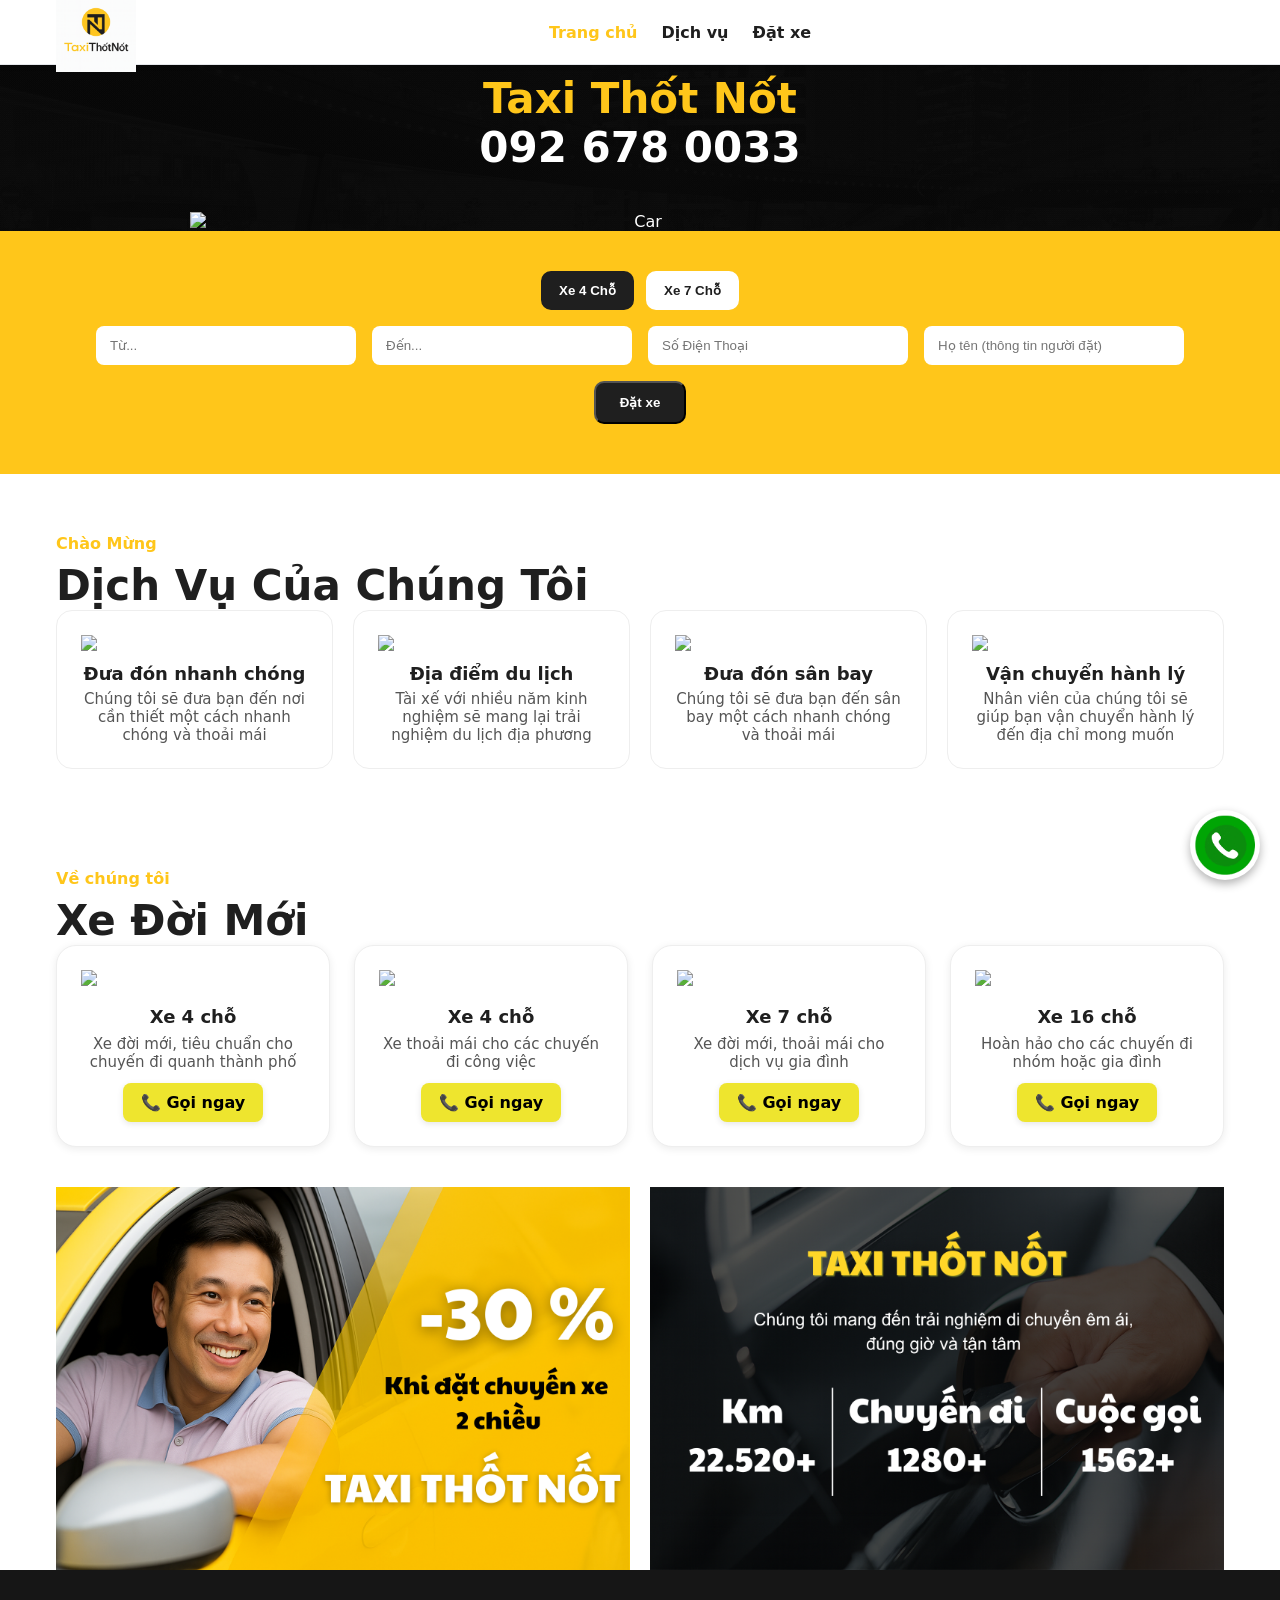
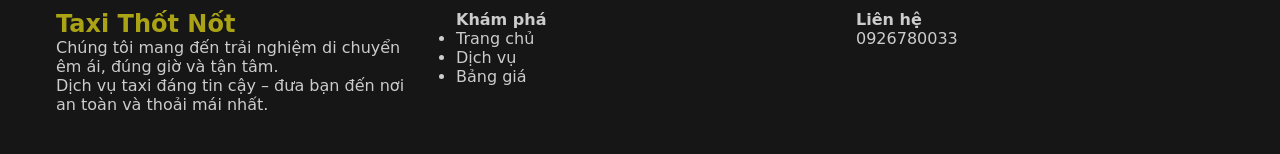
==== index.html @ c1bc76a6 "Add files via upload" ====
<!doctype html>
<html lang="en-US">
<head>
  <meta charset="UTF-8" />
  <meta name="viewport" content="width=device-width" />
  <meta name="format-detection" content="telephone=no" />
  <title>TaxiPark</title>
  <link rel="icon" href="images/favicon-32.png" sizes="32x32" />
  <link rel="icon" href="images/favicon-192.png" sizes="192x192" />
  <link rel="apple-touch-icon" href="images/favicon-192.png" />

  <style>
  *{box-sizing:border-box;margin:0;padding:0}
  body{
    font-family:system-ui,-apple-system,Segoe UI,Roboto,Helvetica,Arial,sans-serif;
    color:#1f1f1f;
    background:#fff;
    overflow-x:hidden;
  }
  a{text-decoration:none;color:inherit}
  img{max-width:100%;height:auto;display:block}
  .container{max-width:1200px;margin:0 auto;padding:0 16px}

  /* ===== NAVBAR ===== */
  .navbar {
  position: fixed;
  top: 0;
  left: 0;
  right: 0;
  z-index: 50;
  background: #fff;
  border-bottom: 1px solid #e5e7eb;
  box-shadow: 0 2px 6px rgba(0,0,0,0.05);
}
.navbar .inner {
  display: flex;
  align-items: center;
  justify-content: space-between;
  height: 64px;
}
 .logo img{max-height:80px;width:auto}

.nav-menu {
  display: flex;
  align-items: center;
  gap: 24px;
}
.nav-link {
  font-weight: 600;
  color: #1f1f1f;
  transition: color 0.2s ease;
  text-decoration:none;
}
.nav-link:hover,
.nav-link.active {
  color: #ffc61a;
}
html {
  scroll-behavior: smooth;
}

  /* ===== HERO ===== */
  .homepage-block-1{
    position:relative;
    background:url("images/homepage-2-bg.jpg") center center/cover no-repeat;
    padding: 10px 0 0px;
    margin-top:64px; /* để không bị navbar che */
    text-align:center;
    color:#fff;
  }
  .homepage-block-1::before{
    content:"";
    position:absolute;
    inset:0;
    background:rgba(0,0,0,0.6);
  }
  .homepage-block-1 .container{position:relative;z-index:1}
  .heading h4{color:#ffc61a;font-weight:700;margin-bottom:8px}
  .heading h2{font-size:42px;margin:0}
  .large-image-center{
    position:relative;
    max-width:900px;
    margin:40px auto 0;
  }
  .large-image-center img{
    width:100%;
    height:auto;
    display:block;
  }
  .large-image-center .splash{
    position:absolute;
    inset:0;
    margin:auto;
    opacity:0.9;
    pointer-events:none;
  }

  /* ===== TAXI FORM ===== */
  .taxi-form-full{
    background:#ffc61a;
    padding:40px 0;
    text-align:center;
  }
  .menu-types{
    display:flex;
    justify-content:center;
    gap:12px;
    flex-wrap:wrap;
    margin-bottom:24px;
  }
  .menu-types a{
    background:#fff;
    border:2px solid #ffc61a;
    color:#1f1f1f;
    padding:10px 16px;
    border-radius:8px;
    font-weight:600;
    transition:.2s;
  }
  .menu-types a:hover,
  .menu-types a.active{
    background:#1f1f1f;
    border-color:#1f1f1f;
    color:#fff;
  }
  .row{display:flex;flex-wrap:wrap;gap:16px;justify-content:center}
  .col{flex:1 1 220px;max-width:260px}
  .taxi-form-full input{
    width:100%;
    padding:12px 14px;
    border-radius:8px;
    border:none;
    outline:none;
  }
  .taxi-form-full .btn{
    display:inline-block;
    margin-top:16px;
    background:#1f1f1f;
    color:#fff;
    padding:12px 24px;
    border-radius:10px;
    font-weight:700;
    cursor:pointer;
    transition:.25s;
  }
  .taxi-form-full .btn:hover{background:#333}

  /* ===== SERVICES ===== */
  .services-block{padding:60px 0}
  .service-grid{
    display:grid;
    grid-template-columns:repeat(auto-fit,minmax(240px,1fr));
    gap:20px;
  }
  .service-card{
    text-align:center;
    padding:24px;
    border:1px solid #eee;
    border-radius:16px;
    transition:.2s;
  }
  .service-card:hover{box-shadow:0 4px 12px rgba(0,0,0,0.08)}
  .service-card h5{margin:12px 0 6px;font-size:18px;color:#1f1f1f}
  .service-card p{font-size:15px;color:#555}

  /* ===== FOOTER ===== */
  #block-footer{
    background:#161616;
    color:#ccc;
    padding:40px 0;
  }
  .footer-grid{
    display:grid;
    grid-template-columns:repeat(auto-fit,minmax(260px,1fr));
    gap:32px;
  }
  .footer-block{
    background:#0c0c0c;
    color:#fff;
    text-align:center;
    padding:12px 0;
  }
  .go-top{
    display:inline-block;
    width:40px;height:40px;
    background:#ffc61a;
    border-radius:50%;
  }

  /* ==== FIX Tariffs grid stacking ==== */
/* Container giữ đủ bề ngang */
.tariffs-block .container {
  max-width: 1200px;
  margin: 0 auto;
  padding: 40px 16px;
}

/* Lưới 4 cột đều nhau */
.tariff-grid {
  display: grid;
  grid-template-columns: repeat(4, minmax(240px, 1fr));
  gap: 24px;
  justify-items: stretch;
  align-items: stretch;
}

/* Card nổi */
.tariff-item {
  display: flex;
  flex-direction: column;
  align-items: center;
  text-align: center;
  background: #fff;
  border: 1px solid #eee;
  border-radius: 20px;
  padding: 24px;
  box-shadow: 0 2px 8px rgba(0, 0, 0, 0.08);
  transition: all 0.25s ease;
}

.tariff-item:hover {
  transform: translateY(-6px);
  box-shadow: 0 10px 20px rgba(0, 0, 0, 0.15);
  border-color: #ffc61a;
}

/* Ảnh */
.tariff-item img {
  width: 100%;
  max-width: 240px;
  height: auto;
  margin-bottom: 12px;
  transition: transform 0.3s ease;
}
.tariff-item:hover img {
  transform: scale(1.05);
}

/* Tiêu đề và giá */
.tariff-item h4 {
  font-size: 18px;
  margin: 8px 0;
  font-weight: 700;
  color: #1f1f1f;
}
.tariff-item p {
  font-size: 15px;
  color: #555;
  flex-grow: 1;
}
.tariff-item .price {
  font-weight: 800;
  color: #ffc61a;
  font-size: 20px;
  margin-top: 8px;
}

/* Responsive */
@media (max-width: 1024px) {
  .tariff-grid { grid-template-columns: repeat(2, 1fr); }
}
@media (max-width: 640px) {
  .tariff-grid { grid-template-columns: 1fr; }
}


/* Banner phía dưới giữ dạng 2 cột (nếu có) */
.banners-grid{
  display: grid !important;
  grid-template-columns: repeat(2, minmax(260px, 1fr)) !important;
  gap: 20px;
}

/* Breakpoints */
@media (max-width: 1024px){
  .tariff-grid{ grid-template-columns: repeat(2, minmax(240px, 1fr)) !important; }
}
@media (max-width: 640px){
  .tariff-grid{ grid-template-columns: 1fr !important; }
  .banners-grid{ grid-template-columns: 1fr !important; }
}
.call-btn {
  display: inline-block;
  margin-top: 12px;
  background: #eee52e;       /* xanh lá đặc trưng nút gọi */
  color: #000000;
  font-weight: 700;
  padding: 10px 18px;
  border-radius: 8px;
  text-decoration: none;
  transition: all 0.3s ease;
  box-shadow: 0 2px 6px rgba(0,0,0,0.1);
}

.call-btn:hover {
  background: #aaa315;  /* xanh lá đậm hơn khi hover */
  transform: translateY(-2px);
  box-shadow: 0 4px 10px rgba(0,0,0,0.15);
}
.call-fixed {
  position: fixed;
  bottom: 20px;
  right: 20px;
  z-index: 9999;
  display: inline-block;
  border-radius: 50%;
  box-shadow: 0 4px 10px rgba(0,0,0,0.3);
  animation: pulse 1.5s infinite;
  transition: transform 0.3s ease;
}

.call-fixed img {
  width: 70px;       /* bạn có thể chỉnh kích thước theo ảnh */
  height: 70px;
  border-radius: 50%;
}

.call-fixed:hover {
  transform: scale(1.1);
}

/* hiệu ứng nhấp nháy */
@keyframes pulse {
  0% { box-shadow: 0 0 0 0 rgba(22, 163, 74, 0.7); }
  70% { box-shadow: 0 0 0 20px rgba(22, 163, 74, 0); }
  100% { box-shadow: 0 0 0 0 rgba(22, 163, 74, 0); }
}
.menu-types{display:flex;gap:12px;justify-content:center;margin-bottom:16px}
.type-btn{
  background:#fff;border:2px solid #ffffff;color:#1f1f1f;
  padding:10px 16px;border-radius:10px;font-weight:700;cursor:pointer
}
.type-btn.active{background:#1f1f1f;color:#fff;border-color:#1f1f1f}
.type-btn:focus{outline:3px solid #ffc61a;outline-offset:2px}


</style>

</head>
<body>

<nav class="navbar">
  <div class="container inner">
    <a class="logo" href="#home"><img src="images/logo.png" alt="Logo"></a>

    <div class="nav-menu">
      <a href="#home" class="nav-link active">Trang chủ</a>
      <a href="#services" class="nav-link">Dịch vụ</a>
      <a href="#tariffs" class="nav-link">Đặt xe</a>
    </div>

    <div class="nav-right">
      <a href="#" class="shop_table cart">
        <span class="name"></span>
        <span class="cart-contents header-cart-count count"></span>
      </a>
    </div>
  </div>
</nav>


  <main>
    <section id="home" class="homepage-block-1">
      <div class="container">
        <div class="heading">
          <h2 style="color: #ffc61a;">Taxi Thốt Nốt</h2>
          <h2>092 678 0033</h2>
        </div>
        <div class="large-image-center">
          <img src="images/car-big.png" alt="Car">
        </div>
      </div>
    </section>

<section class="taxi-form-full" id="booking">
  <div class="container">

    <!-- Chọn loại xe -->
  <div class="menu-types">
  <button type="button" class="type-btn active" data-type="Xe 4 Chỗ">Xe 4 Chỗ</button>
  <button type="button" class="type-btn" data-type="Xe 7 Chỗ">Xe 7 Chỗ</button>
</div>

    <!-- Gửi trực tiếp tới Formspree -->
    <form id="bookingForm" action="https://formspree.io/f/mzzjlzbd" method="POST">
      <!-- đồng bộ loại xe từ menu -->
      <input type="hidden" name="carType" id="carType" value="Xe 4 Chỗ">

      <!-- Honeypot chống bot (đừng đổi name) -->
      <input type="text" name="_hp" style="display:none" tabindex="-1" autocomplete="off">

      <div class="row">
        <div class="col"><input type="text" name="from"  placeholder="Từ..." required></div>
        <div class="col"><input type="text" name="to"    placeholder="Đến..." required></div>
        <div class="col"><input type="tel"  name="phone" placeholder="Số Điện Thoại" required></div>
        <div class="col"><input type="text" name="name"  placeholder="Họ tên (thông tin người đặt)"></div>
      </div>

      <!-- tiêu đề email -->
      <input type="hidden" name="_subject" value="Đặt xe mới từ website Taxi Thốt Nốt">

      <div class="submit"><button class="btn" type="submit">Đặt xe</button></div>
      <p id="bookingMsg" style="margin-top:10px"></p>
    </form>
  </div>
</section>

    <section id="services" class="services-block">
      <div class="container">
        <div class="heading">
          <h4>Chào Mừng</h4>
          <h2>Dịch Vụ Của Chúng Tôi</h2>
        </div>
        <div class="service-grid">
          <div class="service-card"><img src="images/services-1.png"><h5>Đưa đón nhanh chóng</h5><p>Chúng tôi sẽ đưa bạn đến nơi cần thiết một cách nhanh chóng và thoải mái</p></div>
          <div class="service-card"><img src="images/services-2.png"><h5>Địa điểm du lịch</h5><p>Tài xế với nhiều năm kinh nghiệm sẽ mang lại trải nghiệm du lịch địa phương</p></div>
          <div class="service-card"><img src="images/services-3.png"><h5>Đưa đón sân bay</h5><p>Chúng tôi sẽ đưa bạn đến sân bay một cách nhanh chóng và thoải mái</p></div>
          <div class="service-card"><img src="images/services-4.png"><h5>Vận chuyển hành lý</h5><p>Nhân viên của chúng tôi sẽ giúp bạn vận chuyển hành lý đến địa chỉ mong muốn</p></div>
        </div>
      </div>
    </section>

    <section id="tariffs" class="tariffs-block">
      <div class="container">
        <div class="heading">
          <h4>Về chúng tôi</h4>
          <h2>Xe Đời Mới</h2>
        </div>
        <div class="tariff-grid">
          <div class="tariff-item"><img src="images/tariff-1.png"><h4>Xe 4 chỗ</h4><p>Xe đời mới, tiêu chuẩn cho chuyến đi quanh thành phố</p><a href="tel:0926780033" class="call-btn">📞 Gọi ngay</a></div>
          <div class="tariff-item"><img src="images/tariff-2.png"><h4>Xe 4 chỗ</h4><p>Xe thoải mái cho các chuyến đi công việc</p><a href="tel:0926780033" class="call-btn">📞 Gọi ngay</a></div>
          <div class="tariff-item vip"><img src="images/tariff-3.png"><h4>Xe 7 chỗ</h4><p>Xe đời mới, thoải mái cho dịch vụ gia đình</p><a href="tel:0926780033" class="call-btn">📞 Gọi ngay</a></div>
          <div class="tariff-item"><img src="images/tariff-4.png"><h4>Xe 16 chỗ</h4><p>Hoàn hảo cho các chuyến đi nhóm hoặc gia đình</p><a href="tel:0926780033" class="call-btn">📞 Gọi ngay</a></div>
        </div>
      </div>
    </section>

    <!-- ĐÃ BỎ PHẦN CLIENT -->

    <section class="banners-block">
      <div class="container">
        <div class="banners-grid">
          <img src="images/banner-1-4.png">
          <img src="images/banner-2-2.png">
        </div>
      </div>
    </section>
  </main>

  <section id="block-footer">
    <div class="container">
      <div class="footer-grid">
        <div><h2 style="color: #aaa315;">Taxi Thốt Nốt</h2><p>Chúng tôi mang đến trải nghiệm di chuyển êm ái, đúng giờ và tận tâm.</p><p>Dịch vụ taxi đáng tin cậy – đưa bạn đến nơi an toàn và thoải mái nhất.</p></div>
        <div><h4>Khám phá</h4><ul><li><a href="#home">Trang chủ</a></li><li><a href="#services">Dịch vụ</a></li><li><a href="#tariffs">Bảng giá</a></li></ul></div>
        <div><h4>Liên hệ</h4><p>0926780033</p></div>
      </div>
    </div>
  </section>

  <!-- Nút gọi điện cố định -->
<a href="tel:0926780033" class="call-fixed" aria-label="Gọi ngay Taxi Châu Thành">
  <img src="images/call.gif" alt="Gọi ngay" />
</a>

</body>
</html>
<script>
document.addEventListener('DOMContentLoaded', () => {
  const links = [...document.querySelectorAll('.nav-link')];
  const sections = links
    .map(a => a.getAttribute('href'))
    .filter(h => h && h.startsWith('#'))
    .map(sel => document.querySelector(sel))
    .filter(Boolean);

  // set Active helper
  const setActive = (el) => {
    links.forEach(a => a.classList.remove('active'));
    if (el) el.classList.add('active');
  };

  // click -> cuộn mượt + đổi active
  links.forEach(link => {
    link.addEventListener('click', (e) => {
      const id = link.getAttribute('href');
      if (!id?.startsWith('#')) return;   // external link
      e.preventDefault();
      document.querySelector(id)?.scrollIntoView({behavior:'smooth', block:'start'});
      setActive(link);
      history.replaceState(null, '', id);
    });
  });

  // scrollspy với IntersectionObserver (tự đổi active theo phần đang xem)
  const map = new Map(links.map(a => [a.getAttribute('href'), a]));
  const io = new IntersectionObserver((entries) => {
    // chọn mục nổi bật nhất trên màn hình
    const visible = entries
      .filter(e => e.isIntersecting)
      .sort((a,b) => b.intersectionRatio - a.intersectionRatio)[0];
    if (visible) {
      const link = map.get('#' + visible.target.id);
      setActive(link);
    }
  }, { root:null, threshold:[0.5, 0.7] }); // 50–70% trong viewport mới tính là active

  sections.forEach(sec => io.observe(sec));

  // active ban đầu theo hash (nếu có)
  const current = map.get(location.hash || '#home');
  setActive(current);
});
</script>
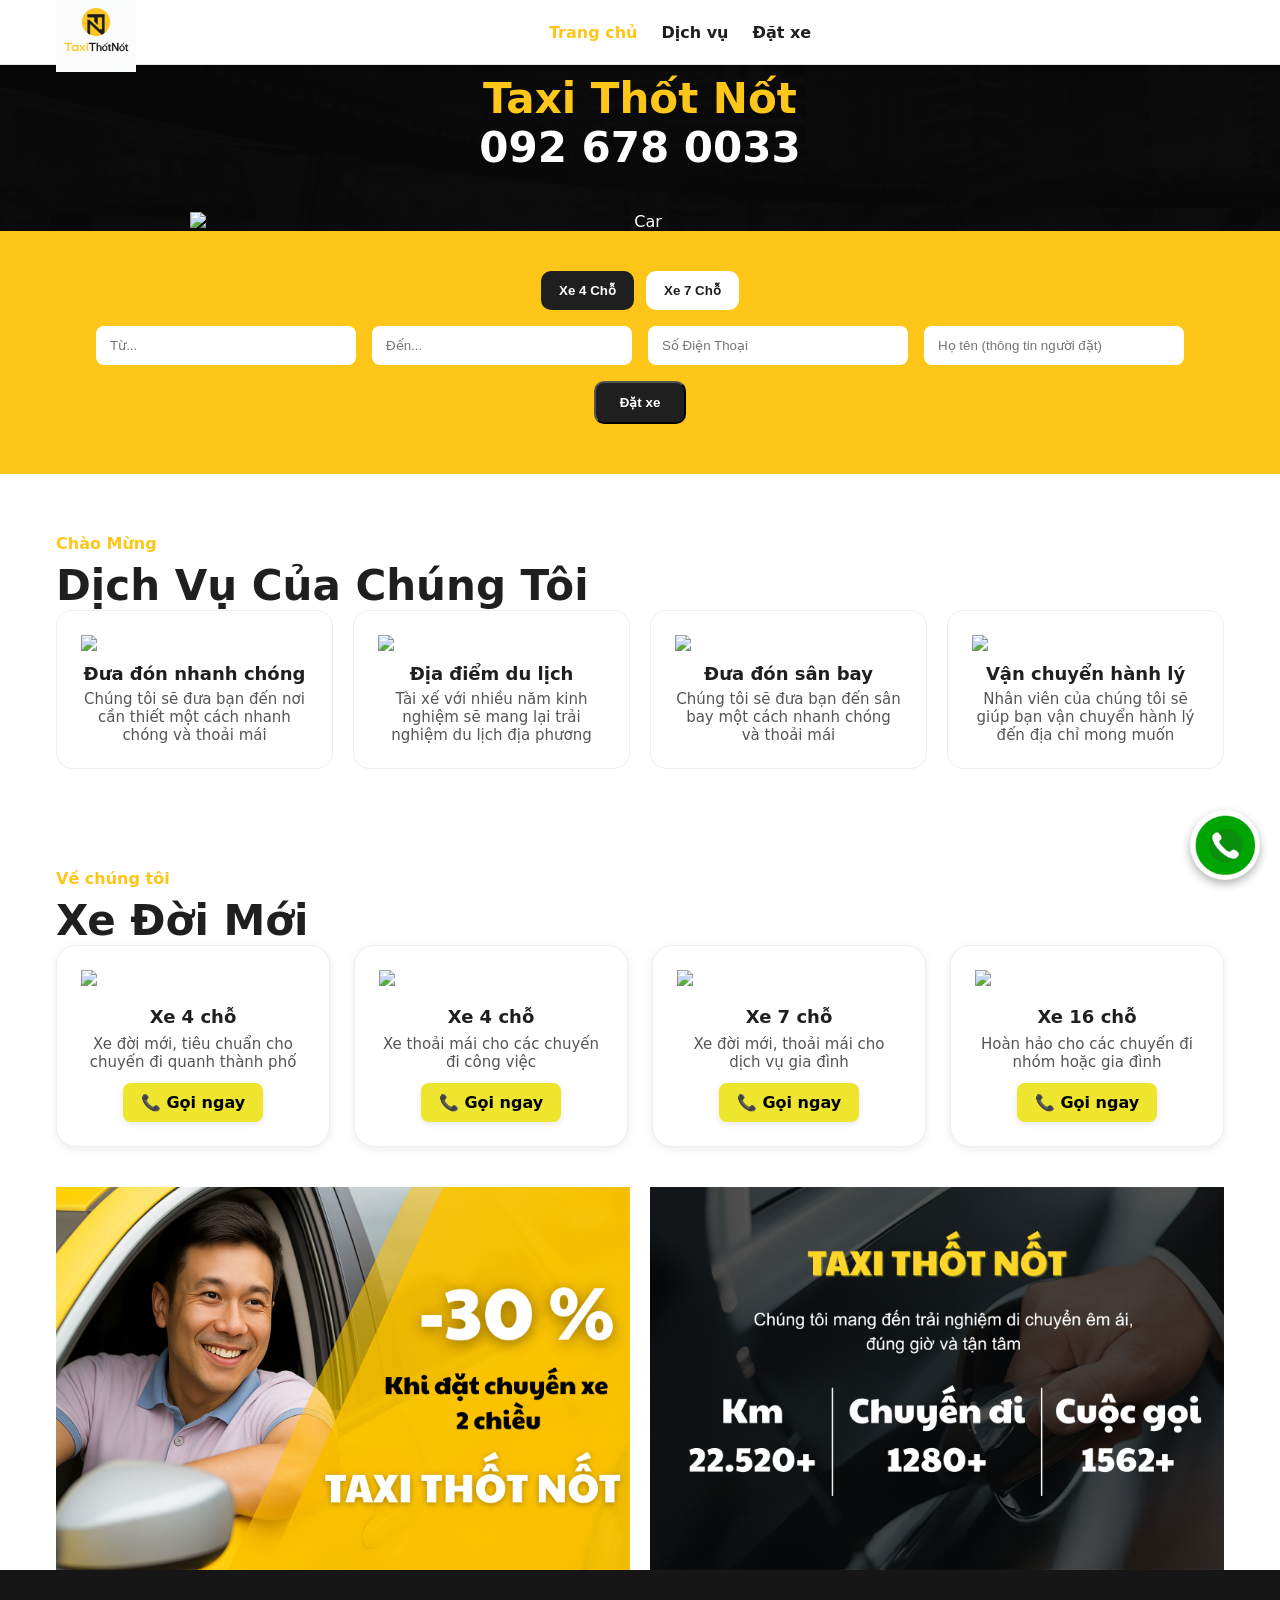
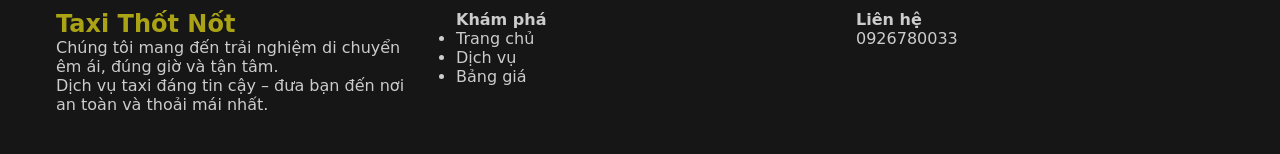
==== commit f4bf22ef: "Update index.html" ====
--- a/index.html
+++ b/index.html
@@ -4,7 +4,7 @@
   <meta charset="UTF-8" />
   <meta name="viewport" content="width=device-width" />
   <meta name="format-detection" content="telephone=no" />
-  <title>TaxiPark</title>
+  <title>Taxi Thốt Nốt Cần Thơ</title>
   <link rel="icon" href="images/favicon-32.png" sizes="32x32" />
   <link rel="icon" href="images/favicon-192.png" sizes="192x192" />
   <link rel="apple-touch-icon" href="images/favicon-192.png" />
@@ -512,3 +512,4 @@
 });
 </script>
 
+
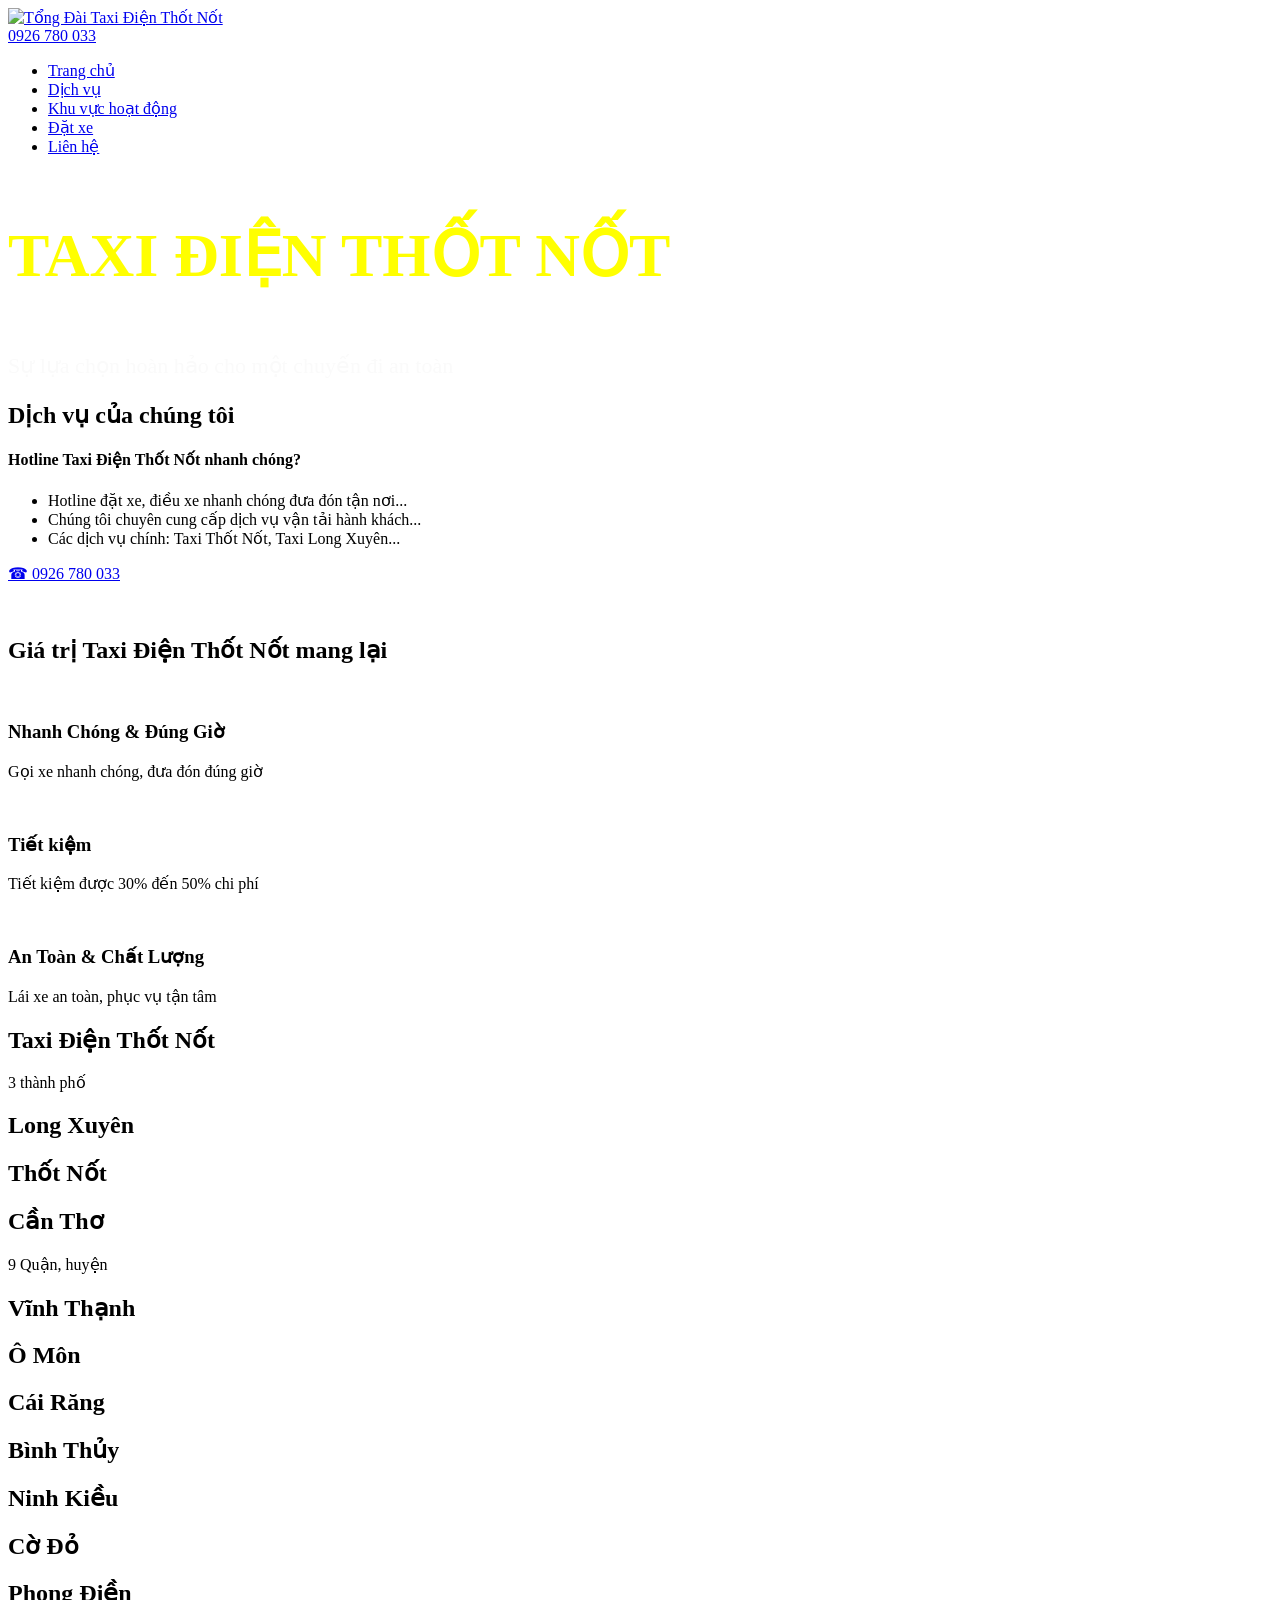
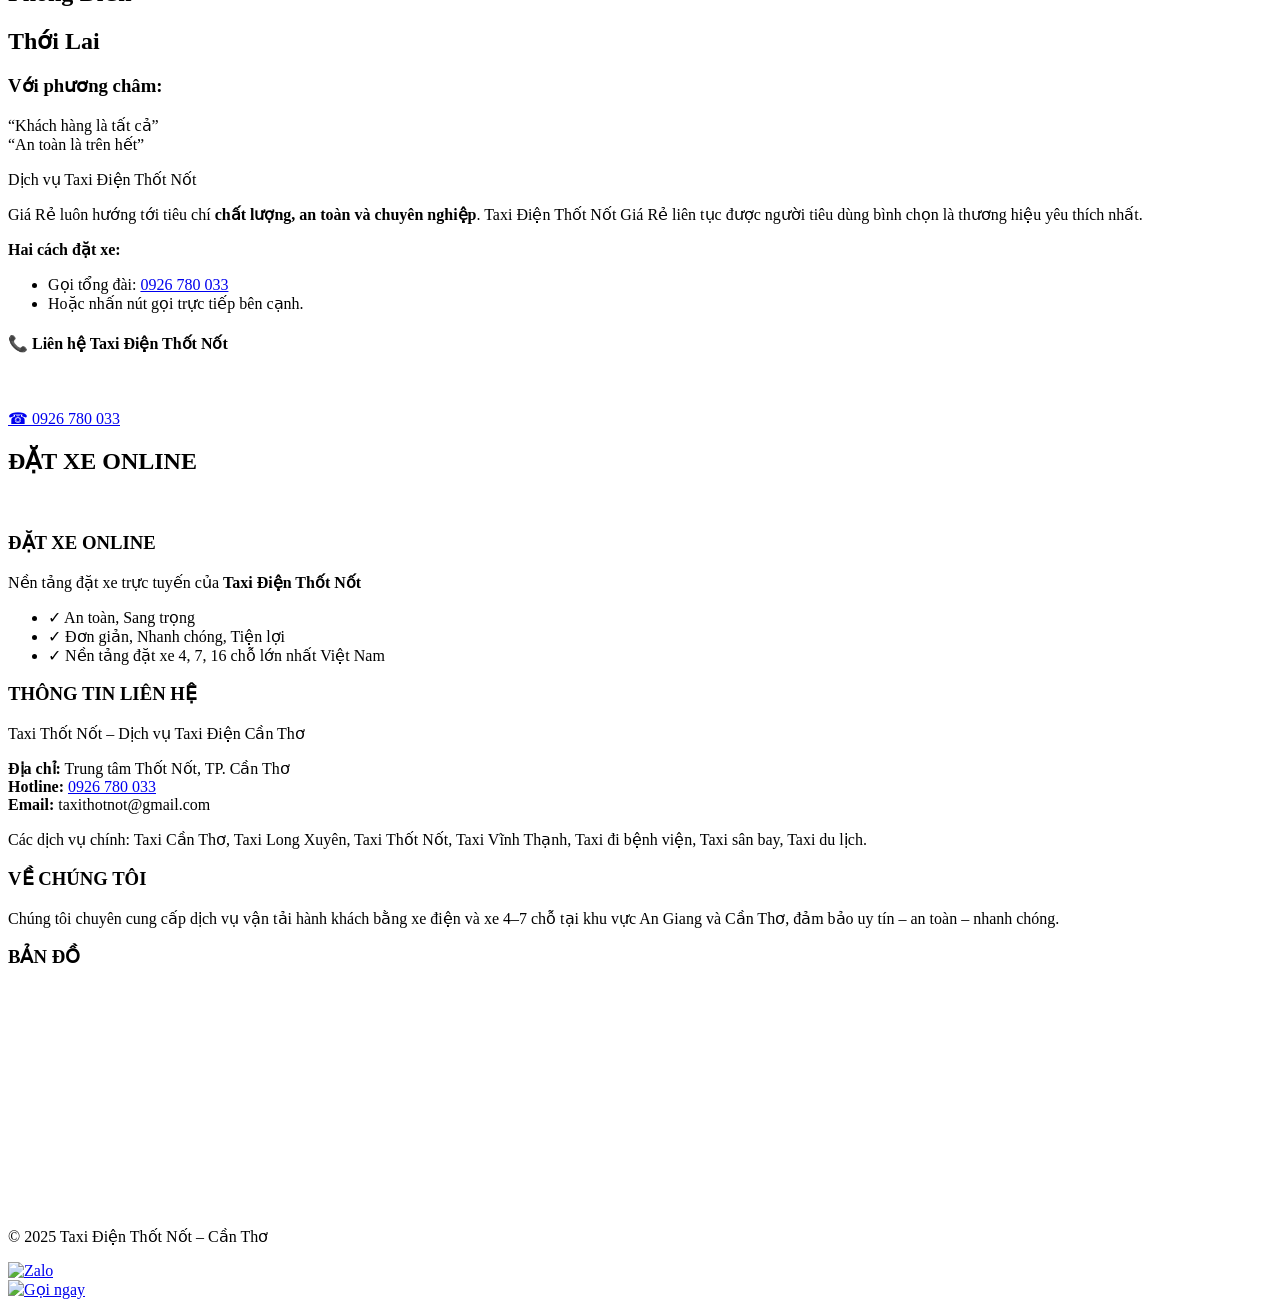
==== commit 58f1328d: "Update index.html" ====
--- a/index.html
+++ b/index.html
@@ -1,515 +1,233 @@
 <!doctype html>
-<html lang="en-US">
+<html lang="vi">
 <head>
-  <meta charset="UTF-8" />
-  <meta name="viewport" content="width=device-width" />
-  <meta name="format-detection" content="telephone=no" />
-  <title>Taxi Thốt Nốt Cần Thơ</title>
-  <link rel="icon" href="images/favicon-32.png" sizes="32x32" />
-  <link rel="icon" href="images/favicon-192.png" sizes="192x192" />
-  <link rel="apple-touch-icon" href="images/favicon-192.png" />
-
-  <style>
-  *{box-sizing:border-box;margin:0;padding:0}
-  body{
-    font-family:system-ui,-apple-system,Segoe UI,Roboto,Helvetica,Arial,sans-serif;
-    color:#1f1f1f;
-    background:#fff;
-    overflow-x:hidden;
-  }
-  a{text-decoration:none;color:inherit}
-  img{max-width:100%;height:auto;display:block}
-  .container{max-width:1200px;margin:0 auto;padding:0 16px}
-
-  /* ===== NAVBAR ===== */
-  .navbar {
-  position: fixed;
-  top: 0;
-  left: 0;
-  right: 0;
-  z-index: 50;
-  background: #fff;
-  border-bottom: 1px solid #e5e7eb;
-  box-shadow: 0 2px 6px rgba(0,0,0,0.05);
-}
-.navbar .inner {
-  display: flex;
-  align-items: center;
-  justify-content: space-between;
-  height: 64px;
-}
- .logo img{max-height:80px;width:auto}
-
-.nav-menu {
-  display: flex;
-  align-items: center;
-  gap: 24px;
-}
-.nav-link {
-  font-weight: 600;
-  color: #1f1f1f;
-  transition: color 0.2s ease;
-  text-decoration:none;
-}
-.nav-link:hover,
-.nav-link.active {
-  color: #ffc61a;
-}
-html {
-  scroll-behavior: smooth;
-}
-
-  /* ===== HERO ===== */
-  .homepage-block-1{
-    position:relative;
-    background:url("images/homepage-2-bg.jpg") center center/cover no-repeat;
-    padding: 10px 0 0px;
-    margin-top:64px; /* để không bị navbar che */
-    text-align:center;
-    color:#fff;
-  }
-  .homepage-block-1::before{
-    content:"";
-    position:absolute;
-    inset:0;
-    background:rgba(0,0,0,0.6);
-  }
-  .homepage-block-1 .container{position:relative;z-index:1}
-  .heading h4{color:#ffc61a;font-weight:700;margin-bottom:8px}
-  .heading h2{font-size:42px;margin:0}
-  .large-image-center{
-    position:relative;
-    max-width:900px;
-    margin:40px auto 0;
-  }
-  .large-image-center img{
-    width:100%;
-    height:auto;
-    display:block;
-  }
-  .large-image-center .splash{
-    position:absolute;
-    inset:0;
-    margin:auto;
-    opacity:0.9;
-    pointer-events:none;
-  }
-
-  /* ===== TAXI FORM ===== */
-  .taxi-form-full{
-    background:#ffc61a;
-    padding:40px 0;
-    text-align:center;
-  }
-  .menu-types{
-    display:flex;
-    justify-content:center;
-    gap:12px;
-    flex-wrap:wrap;
-    margin-bottom:24px;
-  }
-  .menu-types a{
-    background:#fff;
-    border:2px solid #ffc61a;
-    color:#1f1f1f;
-    padding:10px 16px;
-    border-radius:8px;
-    font-weight:600;
-    transition:.2s;
-  }
-  .menu-types a:hover,
-  .menu-types a.active{
-    background:#1f1f1f;
-    border-color:#1f1f1f;
-    color:#fff;
-  }
-  .row{display:flex;flex-wrap:wrap;gap:16px;justify-content:center}
-  .col{flex:1 1 220px;max-width:260px}
-  .taxi-form-full input{
-    width:100%;
-    padding:12px 14px;
-    border-radius:8px;
-    border:none;
-    outline:none;
-  }
-  .taxi-form-full .btn{
-    display:inline-block;
-    margin-top:16px;
-    background:#1f1f1f;
-    color:#fff;
-    padding:12px 24px;
-    border-radius:10px;
-    font-weight:700;
-    cursor:pointer;
-    transition:.25s;
-  }
-  .taxi-form-full .btn:hover{background:#333}
-
-  /* ===== SERVICES ===== */
-  .services-block{padding:60px 0}
-  .service-grid{
-    display:grid;
-    grid-template-columns:repeat(auto-fit,minmax(240px,1fr));
-    gap:20px;
-  }
-  .service-card{
-    text-align:center;
-    padding:24px;
-    border:1px solid #eee;
-    border-radius:16px;
-    transition:.2s;
-  }
-  .service-card:hover{box-shadow:0 4px 12px rgba(0,0,0,0.08)}
-  .service-card h5{margin:12px 0 6px;font-size:18px;color:#1f1f1f}
-  .service-card p{font-size:15px;color:#555}
-
-  /* ===== FOOTER ===== */
-  #block-footer{
-    background:#161616;
-    color:#ccc;
-    padding:40px 0;
-  }
-  .footer-grid{
-    display:grid;
-    grid-template-columns:repeat(auto-fit,minmax(260px,1fr));
-    gap:32px;
-  }
-  .footer-block{
-    background:#0c0c0c;
-    color:#fff;
-    text-align:center;
-    padding:12px 0;
-  }
-  .go-top{
-    display:inline-block;
-    width:40px;height:40px;
-    background:#ffc61a;
-    border-radius:50%;
-  }
-
-  /* ==== FIX Tariffs grid stacking ==== */
-/* Container giữ đủ bề ngang */
-.tariffs-block .container {
-  max-width: 1200px;
-  margin: 0 auto;
-  padding: 40px 16px;
-}
-
-/* Lưới 4 cột đều nhau */
-.tariff-grid {
-  display: grid;
-  grid-template-columns: repeat(4, minmax(240px, 1fr));
-  gap: 24px;
-  justify-items: stretch;
-  align-items: stretch;
-}
-
-/* Card nổi */
-.tariff-item {
-  display: flex;
-  flex-direction: column;
-  align-items: center;
-  text-align: center;
-  background: #fff;
-  border: 1px solid #eee;
-  border-radius: 20px;
-  padding: 24px;
-  box-shadow: 0 2px 8px rgba(0, 0, 0, 0.08);
-  transition: all 0.25s ease;
-}
-
-.tariff-item:hover {
-  transform: translateY(-6px);
-  box-shadow: 0 10px 20px rgba(0, 0, 0, 0.15);
-  border-color: #ffc61a;
-}
-
-/* Ảnh */
-.tariff-item img {
-  width: 100%;
-  max-width: 240px;
-  height: auto;
-  margin-bottom: 12px;
-  transition: transform 0.3s ease;
-}
-.tariff-item:hover img {
-  transform: scale(1.05);
-}
-
-/* Tiêu đề và giá */
-.tariff-item h4 {
-  font-size: 18px;
-  margin: 8px 0;
-  font-weight: 700;
-  color: #1f1f1f;
-}
-.tariff-item p {
-  font-size: 15px;
-  color: #555;
-  flex-grow: 1;
-}
-.tariff-item .price {
-  font-weight: 800;
-  color: #ffc61a;
-  font-size: 20px;
-  margin-top: 8px;
-}
-
-/* Responsive */
-@media (max-width: 1024px) {
-  .tariff-grid { grid-template-columns: repeat(2, 1fr); }
-}
-@media (max-width: 640px) {
-  .tariff-grid { grid-template-columns: 1fr; }
-}
-
-
-/* Banner phía dưới giữ dạng 2 cột (nếu có) */
-.banners-grid{
-  display: grid !important;
-  grid-template-columns: repeat(2, minmax(260px, 1fr)) !important;
-  gap: 20px;
-}
-
-/* Breakpoints */
-@media (max-width: 1024px){
-  .tariff-grid{ grid-template-columns: repeat(2, minmax(240px, 1fr)) !important; }
-}
-@media (max-width: 640px){
-  .tariff-grid{ grid-template-columns: 1fr !important; }
-  .banners-grid{ grid-template-columns: 1fr !important; }
-}
-.call-btn {
-  display: inline-block;
-  margin-top: 12px;
-  background: #eee52e;       /* xanh lá đặc trưng nút gọi */
-  color: #000000;
-  font-weight: 700;
-  padding: 10px 18px;
-  border-radius: 8px;
-  text-decoration: none;
-  transition: all 0.3s ease;
-  box-shadow: 0 2px 6px rgba(0,0,0,0.1);
-}
-
-.call-btn:hover {
-  background: #aaa315;  /* xanh lá đậm hơn khi hover */
-  transform: translateY(-2px);
-  box-shadow: 0 4px 10px rgba(0,0,0,0.15);
-}
-.call-fixed {
-  position: fixed;
-  bottom: 20px;
-  right: 20px;
-  z-index: 9999;
-  display: inline-block;
-  border-radius: 50%;
-  box-shadow: 0 4px 10px rgba(0,0,0,0.3);
-  animation: pulse 1.5s infinite;
-  transition: transform 0.3s ease;
-}
-
-.call-fixed img {
-  width: 70px;       /* bạn có thể chỉnh kích thước theo ảnh */
-  height: 70px;
-  border-radius: 50%;
-}
-
-.call-fixed:hover {
-  transform: scale(1.1);
-}
-
-/* hiệu ứng nhấp nháy */
-@keyframes pulse {
-  0% { box-shadow: 0 0 0 0 rgba(22, 163, 74, 0.7); }
-  70% { box-shadow: 0 0 0 20px rgba(22, 163, 74, 0); }
-  100% { box-shadow: 0 0 0 0 rgba(22, 163, 74, 0); }
-}
-.menu-types{display:flex;gap:12px;justify-content:center;margin-bottom:16px}
-.type-btn{
-  background:#fff;border:2px solid #ffffff;color:#1f1f1f;
-  padding:10px 16px;border-radius:10px;font-weight:700;cursor:pointer
-}
-.type-btn.active{background:#1f1f1f;color:#fff;border-color:#1f1f1f}
-.type-btn:focus{outline:3px solid #ffc61a;outline-offset:2px}
-
-
-</style>
-
+  <meta charset="UTF-8">
+  <meta name="robots" content="noindex, nofollow">
+  <meta name="viewport" content="width=device-width, initial-scale=1">
+  <title>Tổng Đài Taxi Điện Thốt Nốt</title>
+
+  <link rel="icon" href="images/cropped-taxisaodo-32x32.png" sizes="32x32">
+  <link rel="stylesheet" href="styles.css">
 </head>
-<body>
-
-<nav class="navbar">
-  <div class="container inner">
-    <a class="logo" href="#home"><img src="images/logo.png" alt="Logo"></a>
-
-    <div class="nav-menu">
-      <a href="#home" class="nav-link active">Trang chủ</a>
-      <a href="#services" class="nav-link">Dịch vụ</a>
-      <a href="#tariffs" class="nav-link">Đặt xe</a>
-    </div>
-
-    <div class="nav-right">
-      <a href="#" class="shop_table cart">
-        <span class="name"></span>
-        <span class="cart-contents header-cart-count count"></span>
-      </a>
+<body class="home">
+<div id="wrapper">
+  <header id="header" class="header">
+    <div class="header-main">
+      <div class="container nav">
+        <div id="logo" class="logo">
+          <a href="/" title="Tổng Đài Taxi Điện Thốt Nốt" rel="home">
+            <img src="images/taxisaodo.png" alt="Tổng Đài Taxi Điện Thốt Nốt" class="header-logo">
+          </a>
+        </div>
+
+        <div class="header-call">
+          <a href="tel:0926780033" class="button secondary is-xlarge">0926 780 033</a>
+        </div>
+      </div>
+    </div>
+
+    <nav class="header-bottom">
+      <div class="container">
+        <ul class="menu">
+  <li class="active"><a href="#home">Trang chủ</a></li>
+  <li><a href="#services">Dịch vụ</a></li>
+  <li><a href="#areas">Khu vực hoạt động</a></li>
+  <li><a href="#booking">Đặt xe</a></li>
+  <li><a href="#footer">Liên hệ</a></li>
+</ul>
+
+      </div>
+    </nav>
+  </header>
+
+  <main id="main">
+    <div id="content" role="main" class="content-area">
+      <section class="section section-hero" id="section_459285419" style="--bg:url('images/taxisaodo-1.jpg')">
+        <div class="section-content container">
+          <p class="hero-title" style="color: yellow; font-size: 62px;"><strong>TAXI ĐIỆN THỐT NỐT</strong></p>
+          <p class="hero-sub" style="font-size: 22px; color: rgb(250, 250, 250);">Sự lựa chọn hoàn hảo cho một chuyến đi an toàn</p>
+        </div>
+      </section>
+
+      <section class="section" id="services">
+        <div class="section-content container grid-2">
+          <div>
+            <h1 class="center"><span class="text-red"><strong>Dịch vụ của chúng tôi</strong></span></h1>
+            <h4>Hotline Taxi Điện Thốt Nốt nhanh chóng?</h4>
+            <ul>
+              <li>Hotline đặt xe, điều xe nhanh chóng đưa đón tận nơi...</li>
+              <li>Chúng tôi chuyên cung cấp dịch vụ vận tải hành khách...</li>
+              <li>Các dịch vụ chính: Taxi Thốt Nốt, Taxi Long Xuyên...</li>
+            </ul>
+            <p class="center">
+              <a href="tel:0926780033" class="button secondary is-xlarge" style="border-radius:20px;">☎ 0926 780 033</a>
+            </p>
+          </div>
+          <div><img src="images/61c571c509c0d646937293.jpg" alt=""></div>
+        </div>
+      </section>
+
+      <section class="section section-yellow" id="section_683523081">
+        <div class="container">
+          <h2 class="section-title center text-red-strong">Giá trị Taxi Điện Thốt Nốt mang lại</h2>
+          <div class="cards-3">
+            <article class="icon-box">
+              <div class="icon-box-img"><img src="images/iconmap-1.png" alt=""></div>
+              <h3 class="center text-red"><strong>Nhanh Chóng &amp; Đúng Giờ</strong></h3>
+              <p class="center">Gọi xe nhanh chóng, đưa đón đúng giờ</p>
+            </article>
+            <article class="icon-box">
+              <div class="icon-box-img"><img src="images/save-money-3.png" alt=""></div>
+              <h3 class="center text-red"><strong>Tiết kiệm</strong></h3>
+              <p class="center">Tiết kiệm được 30% đến 50% chi phí</p>
+            </article>
+            <article class="icon-box">
+              <div class="icon-box-img"><img src="images/security.png" alt=""></div>
+              <h3 class="center text-red"><strong>An Toàn &amp; Chất Lượng</strong></h3>
+              <p class="center">Lái xe an toàn, phục vụ tận tâm</p>
+            </article>
+          </div>
+        </div>
+      </section>
+
+      <section class="section section-light" id="areas">
+        <div class="container">
+          <h1 class="center"><span class="text-red-strong">Taxi Điện Thốt Nốt</span></h1>
+          <p class="center"><span class="text-red">3 thành phố</span></p>
+
+          <div class="grid-3 city-grid">
+            <div class="city-card" style="--bg:url('images/longxuyen.jpg')"><h1>Long Xuyên</h1></div>
+            <div class="city-card" style="--bg:url('images/thotnot.jpg')"><h1>Thốt Nốt</h1></div>
+            <div class="city-card" style="--bg:url('images/cantho.jpg')"><h1>Cần Thơ</h1></div>
+          </div>
+
+          <p class="center"><span class="text-red">9 Quận, huyện</span></p>
+
+          <div class="grid-4 county-grid">
+            <div class="county-card" style="--bg:url('images/vinhthanh.jpg')"><h1>Vĩnh Thạnh</h1></div>
+            <div class="county-card" style="--bg:url('images/omon.jpg')"><h1>Ô Môn</h1></div>
+            <div class="county-card" style="--bg:url('images/cairang.jpg')"><h1>Cái Răng</h1></div>
+            <div class="county-card" style="--bg:url('images/binhthuy.jpg')"><h1>Bình Thủy</h1></div>
+            <div class="county-card" style="--bg:url('images/ninhkieu.jpg')"><h1>Ninh Kiều</h1></div>
+            <div class="county-card" style="--bg:url('images/codo.jpg')"><h1>Cờ Đỏ</h1></div>
+            <div class="county-card" style="--bg:url('images/phongdien.jpg')"><h1>Phong Điền</h1></div>
+            <div class="county-card" style="--bg:url('images/thoilai.jpg')"><h1>Thới Lai</h1></div>
+          </div>
+        </div>
+      </section>
+
+      <section class="section" id="about">
+        <div class="container grid-2">
+          <div class="contact-left">
+            <h3>Với phương châm:</h3>
+            <p class="motto">“Khách hàng là tất cả”<br>“An toàn là trên hết”</p>
+            <p>Dịch vụ Taxi Điện Thốt Nốt</p>
+            <p>
+              Giá Rẻ luôn hướng tới tiêu chí <b>chất lượng, an toàn và chuyên nghiệp</b>.  
+              Taxi Điện Thốt Nốt Giá Rẻ liên tục được người tiêu dùng bình chọn là thương hiệu yêu thích nhất.  
+            </p>
+            <p><b>Hai cách đặt xe:</b></p>
+            <ul>
+              <li>Gọi tổng đài: <a href="tel:0926780033" class="hotline">0926 780 033</a></li>
+              <li>Hoặc nhấn nút gọi trực tiếp bên cạnh.</li>
+            </ul>
+          </div>
+          <div class="center">
+            <h4 class="text-red">📞 Liên hệ Taxi Điện Thốt Nốt</h4>
+            <img src="images/point-down.png" alt="">
+            <p><a href="tel:0926780033" class="button secondary is-xlarge" style="border-radius:30px;">☎ 0926 780 033</a></p>
+          </div>
+        </div>
+      </section>
+
+      <section class="section section-green" id="booking">
+        <div class="container grid-2">
+          <div>
+            <h2 class="section-title center"><strong>ĐẶT XE ONLINE</strong></h2>
+            <a href="tel:0926780033"><img src="images/goi-ngay.gif" alt=""></a>
+          </div>
+          <div>
+            <div class="online-booking">
+              <h3>ĐẶT XE ONLINE</h3>
+              <p class="desc">Nền tảng đặt xe trực tuyến của <b>Taxi Điện Thốt Nốt</b></p>
+              <ul>
+                <li>✓ An toàn, Sang trọng</li>
+                <li>✓ Đơn giản, Nhanh chóng, Tiện lợi</li>
+                <li>✓ Nền tảng đặt xe 4, 7, 16 chỗ lớn nhất Việt Nam</li>
+              </ul>
+            </div>
+          </div>
+        </div>
+      </section>
+    </div>
+  </main>
+
+  <footer id="footer" class="footer-wrapper">
+    <div class="footer-1 dark-footer">
+      <div class="container footer-grid">
+        <div class="footer-col">
+          <h3 class="footer-title">THÔNG TIN LIÊN HỆ</h3>
+          <p class="footer-sub">Taxi Thốt Nốt – Dịch vụ Taxi Điện Cần Thơ</p>
+          <p>
+            <b>Địa chỉ:</b> Trung tâm Thốt Nốt, TP. Cần Thơ<br>
+            <b>Hotline:</b> <a href="tel:0926780033" class="footer-hotline">0926 780 033</a><br>
+            <b>Email:</b> taxithotnot@gmail.com
+          </p>
+          <p>
+            Các dịch vụ chính: Taxi Cần Thơ, Taxi Long Xuyên, Taxi Thốt Nốt,
+            Taxi Vĩnh Thạnh, Taxi đi bệnh viện, Taxi sân bay, Taxi du lịch.
+          </p>
+        </div>
+
+        <div class="footer-col">
+          <h3 class="footer-title">VỀ CHÚNG TÔI</h3>
+          <p>
+            Chúng tôi chuyên cung cấp dịch vụ vận tải hành khách bằng xe điện
+            và xe 4–7 chỗ tại khu vực An Giang và Cần Thơ, đảm bảo uy tín – an toàn – nhanh chóng.
+          </p>
+        </div>
+
+        <div class="footer-col">
+          <h3 class="footer-title">BẢN ĐỒ</h3>
+          <iframe
+            src="https://www.google.com/maps/embed?pb=!1m18!1m12!1m3!1d3936.281508707103!2d105.47527287509988!3d10.306271569628469!2m3!1f0!2f0!3f0!3m2!1i1024!2i768!4f13.1!3m3!1m2!1s0x31a09f38a6c2c6a5%3A0xb59d7dc64e942b7c!2zVGjhu5UgTuG7mXQsIENhbiBUaMah!5e0!3m2!1svi!2s!4v1732250000000!5m2!1svi!2s"
+            width="100%" height="220" style="border:0; border-radius:8px;"
+            allowfullscreen="" loading="lazy" referrerpolicy="no-referrer-when-downgrade">
+          </iframe>
+        </div>
+      </div>
+    </div>
+
+    <div class="footer-bottom">
+      <p>© 2025 Taxi Điện Thốt Nốt – Cần Thơ</p>
+    </div>
+  </footer>
+</div>
+
+<!-- Nút Zalo và Gọi Ngay -->
+<div id="button-contact-vr">
+  <div id="zalo-vr" class="button-contact">
+    <div class="phone-vr">
+      <div class="phone-vr-circle-fill"></div>
+      <div class="phone-vr-img-circle">
+        <a href="https://zalo.me/0926780033" target="_blank" rel="nofollow">
+          <img src="images/zalo.png" alt="Zalo">
+        </a>
+      </div>
     </div>
   </div>
-</nav>
-
-
-  <main>
-    <section id="home" class="homepage-block-1">
-      <div class="container">
-        <div class="heading">
-          <h2 style="color: #ffc61a;">Taxi Thốt Nốt</h2>
-          <h2>092 678 0033</h2>
-        </div>
-        <div class="large-image-center">
-          <img src="images/car-big.png" alt="Car">
-        </div>
-      </div>
-    </section>
-
-<section class="taxi-form-full" id="booking">
-  <div class="container">
-
-    <!-- Chọn loại xe -->
-  <div class="menu-types">
-  <button type="button" class="type-btn active" data-type="Xe 4 Chỗ">Xe 4 Chỗ</button>
-  <button type="button" class="type-btn" data-type="Xe 7 Chỗ">Xe 7 Chỗ</button>
+
+  <div id="contact-vr" class="button-contact">
+    <div class="phone-vr">
+      <div class="phone-vr-circle-fill"></div>
+      <div class="phone-vr-img-circle">
+        <a href="tel:0926780033">
+          <img src="images/phone.png" alt="Gọi ngay">
+        </a>
+      </div>
+    </div>
+  </div>
 </div>
-
-    <!-- Gửi trực tiếp tới Formspree -->
-    <form id="bookingForm" action="https://formspree.io/f/mzzjlzbd" method="POST">
-      <!-- đồng bộ loại xe từ menu -->
-      <input type="hidden" name="carType" id="carType" value="Xe 4 Chỗ">
-
-      <!-- Honeypot chống bot (đừng đổi name) -->
-      <input type="text" name="_hp" style="display:none" tabindex="-1" autocomplete="off">
-
-      <div class="row">
-        <div class="col"><input type="text" name="from"  placeholder="Từ..." required></div>
-        <div class="col"><input type="text" name="to"    placeholder="Đến..." required></div>
-        <div class="col"><input type="tel"  name="phone" placeholder="Số Điện Thoại" required></div>
-        <div class="col"><input type="text" name="name"  placeholder="Họ tên (thông tin người đặt)"></div>
-      </div>
-
-      <!-- tiêu đề email -->
-      <input type="hidden" name="_subject" value="Đặt xe mới từ website Taxi Thốt Nốt">
-
-      <div class="submit"><button class="btn" type="submit">Đặt xe</button></div>
-      <p id="bookingMsg" style="margin-top:10px"></p>
-    </form>
-  </div>
-</section>
-
-    <section id="services" class="services-block">
-      <div class="container">
-        <div class="heading">
-          <h4>Chào Mừng</h4>
-          <h2>Dịch Vụ Của Chúng Tôi</h2>
-        </div>
-        <div class="service-grid">
-          <div class="service-card"><img src="images/services-1.png"><h5>Đưa đón nhanh chóng</h5><p>Chúng tôi sẽ đưa bạn đến nơi cần thiết một cách nhanh chóng và thoải mái</p></div>
-          <div class="service-card"><img src="images/services-2.png"><h5>Địa điểm du lịch</h5><p>Tài xế với nhiều năm kinh nghiệm sẽ mang lại trải nghiệm du lịch địa phương</p></div>
-          <div class="service-card"><img src="images/services-3.png"><h5>Đưa đón sân bay</h5><p>Chúng tôi sẽ đưa bạn đến sân bay một cách nhanh chóng và thoải mái</p></div>
-          <div class="service-card"><img src="images/services-4.png"><h5>Vận chuyển hành lý</h5><p>Nhân viên của chúng tôi sẽ giúp bạn vận chuyển hành lý đến địa chỉ mong muốn</p></div>
-        </div>
-      </div>
-    </section>
-
-    <section id="tariffs" class="tariffs-block">
-      <div class="container">
-        <div class="heading">
-          <h4>Về chúng tôi</h4>
-          <h2>Xe Đời Mới</h2>
-        </div>
-        <div class="tariff-grid">
-          <div class="tariff-item"><img src="images/tariff-1.png"><h4>Xe 4 chỗ</h4><p>Xe đời mới, tiêu chuẩn cho chuyến đi quanh thành phố</p><a href="tel:0926780033" class="call-btn">📞 Gọi ngay</a></div>
-          <div class="tariff-item"><img src="images/tariff-2.png"><h4>Xe 4 chỗ</h4><p>Xe thoải mái cho các chuyến đi công việc</p><a href="tel:0926780033" class="call-btn">📞 Gọi ngay</a></div>
-          <div class="tariff-item vip"><img src="images/tariff-3.png"><h4>Xe 7 chỗ</h4><p>Xe đời mới, thoải mái cho dịch vụ gia đình</p><a href="tel:0926780033" class="call-btn">📞 Gọi ngay</a></div>
-          <div class="tariff-item"><img src="images/tariff-4.png"><h4>Xe 16 chỗ</h4><p>Hoàn hảo cho các chuyến đi nhóm hoặc gia đình</p><a href="tel:0926780033" class="call-btn">📞 Gọi ngay</a></div>
-        </div>
-      </div>
-    </section>
-
-    <!-- ĐÃ BỎ PHẦN CLIENT -->
-
-    <section class="banners-block">
-      <div class="container">
-        <div class="banners-grid">
-          <img src="images/banner-1-4.png">
-          <img src="images/banner-2-2.png">
-        </div>
-      </div>
-    </section>
-  </main>
-
-  <section id="block-footer">
-    <div class="container">
-      <div class="footer-grid">
-        <div><h2 style="color: #aaa315;">Taxi Thốt Nốt</h2><p>Chúng tôi mang đến trải nghiệm di chuyển êm ái, đúng giờ và tận tâm.</p><p>Dịch vụ taxi đáng tin cậy – đưa bạn đến nơi an toàn và thoải mái nhất.</p></div>
-        <div><h4>Khám phá</h4><ul><li><a href="#home">Trang chủ</a></li><li><a href="#services">Dịch vụ</a></li><li><a href="#tariffs">Bảng giá</a></li></ul></div>
-        <div><h4>Liên hệ</h4><p>0926780033</p></div>
-      </div>
-    </div>
-  </section>
-
-  <!-- Nút gọi điện cố định -->
-<a href="tel:0926780033" class="call-fixed" aria-label="Gọi ngay Taxi Châu Thành">
-  <img src="images/call.gif" alt="Gọi ngay" />
-</a>
 
 </body>
 </html>
-<script>
-document.addEventListener('DOMContentLoaded', () => {
-  const links = [...document.querySelectorAll('.nav-link')];
-  const sections = links
-    .map(a => a.getAttribute('href'))
-    .filter(h => h && h.startsWith('#'))
-    .map(sel => document.querySelector(sel))
-    .filter(Boolean);
-
-  // set Active helper
-  const setActive = (el) => {
-    links.forEach(a => a.classList.remove('active'));
-    if (el) el.classList.add('active');
-  };
-
-  // click -> cuộn mượt + đổi active
-  links.forEach(link => {
-    link.addEventListener('click', (e) => {
-      const id = link.getAttribute('href');
-      if (!id?.startsWith('#')) return;   // external link
-      e.preventDefault();
-      document.querySelector(id)?.scrollIntoView({behavior:'smooth', block:'start'});
-      setActive(link);
-      history.replaceState(null, '', id);
-    });
-  });
-
-  // scrollspy với IntersectionObserver (tự đổi active theo phần đang xem)
-  const map = new Map(links.map(a => [a.getAttribute('href'), a]));
-  const io = new IntersectionObserver((entries) => {
-    // chọn mục nổi bật nhất trên màn hình
-    const visible = entries
-      .filter(e => e.isIntersecting)
-      .sort((a,b) => b.intersectionRatio - a.intersectionRatio)[0];
-    if (visible) {
-      const link = map.get('#' + visible.target.id);
-      setActive(link);
-    }
-  }, { root:null, threshold:[0.5, 0.7] }); // 50–70% trong viewport mới tính là active
-
-  sections.forEach(sec => io.observe(sec));
-
-  // active ban đầu theo hash (nếu có)
-  const current = map.get(location.hash || '#home');
-  setActive(current);
-});
-</script>
-
-
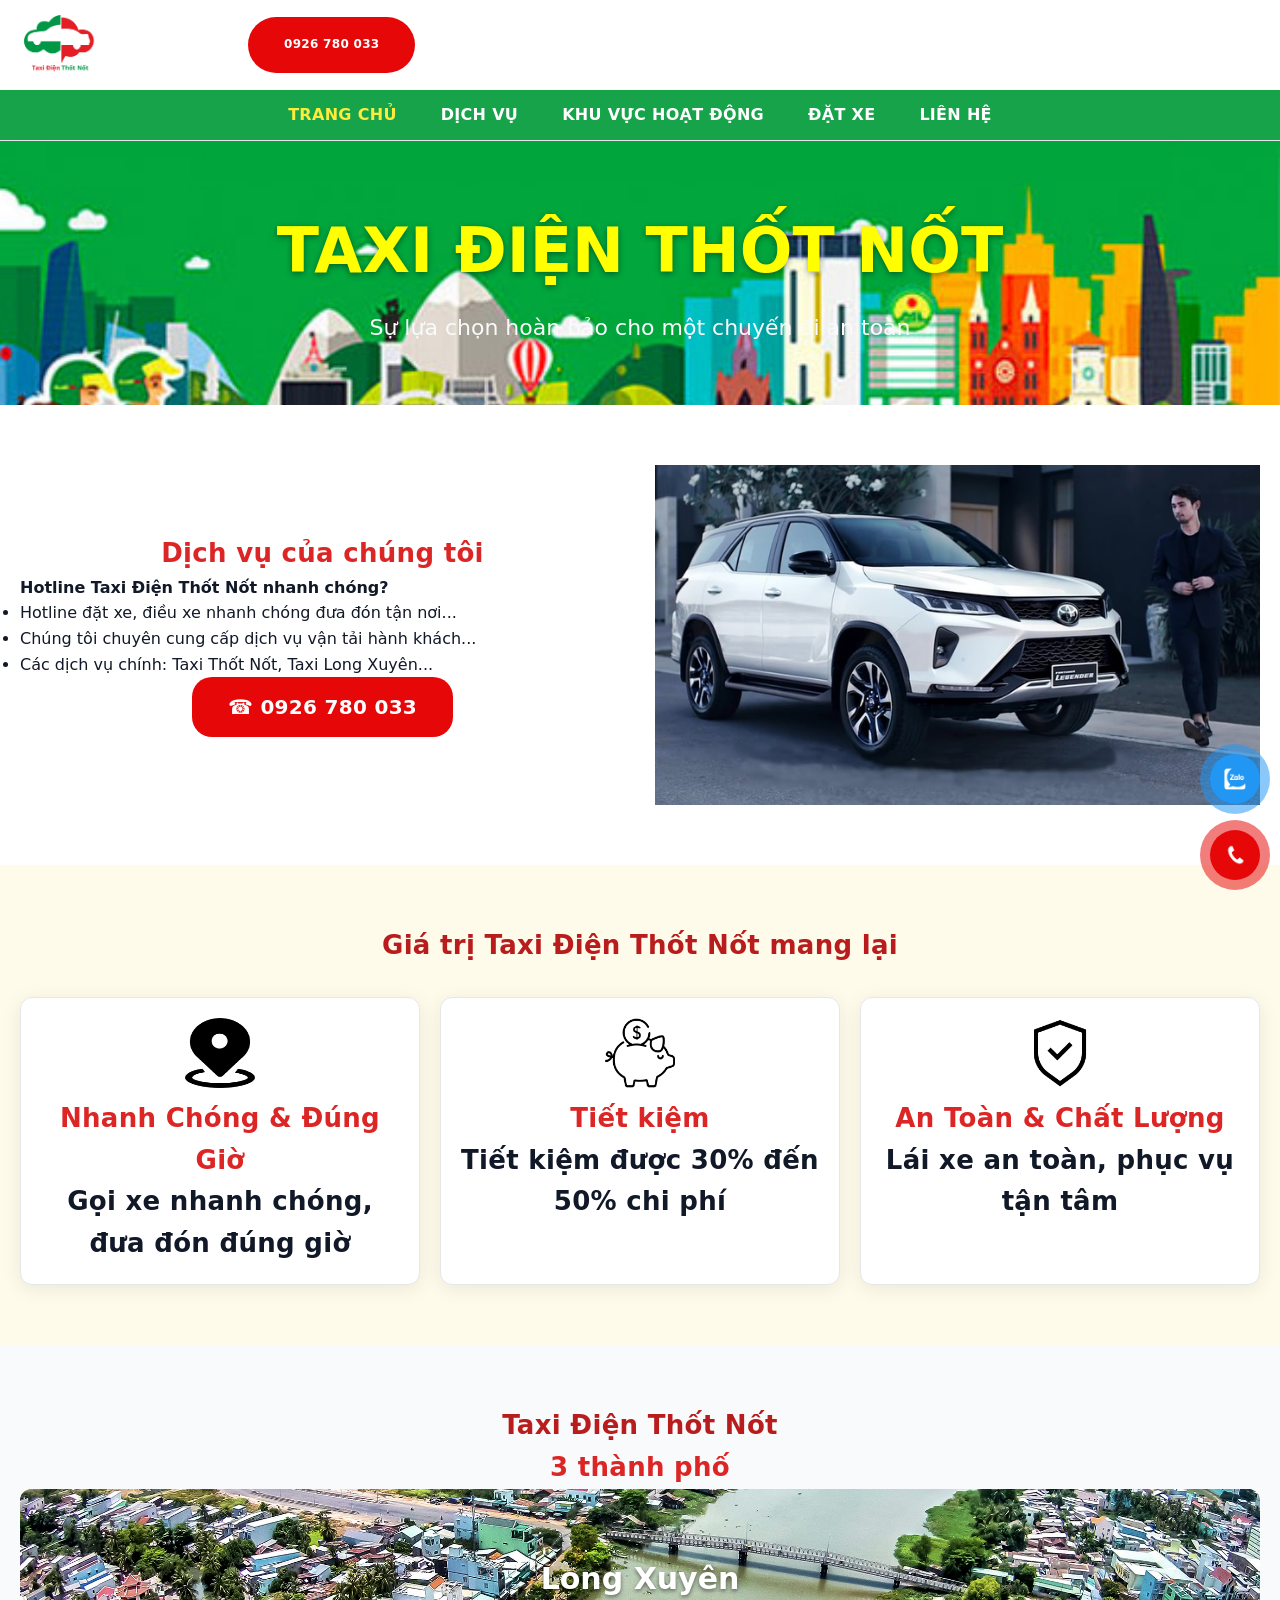
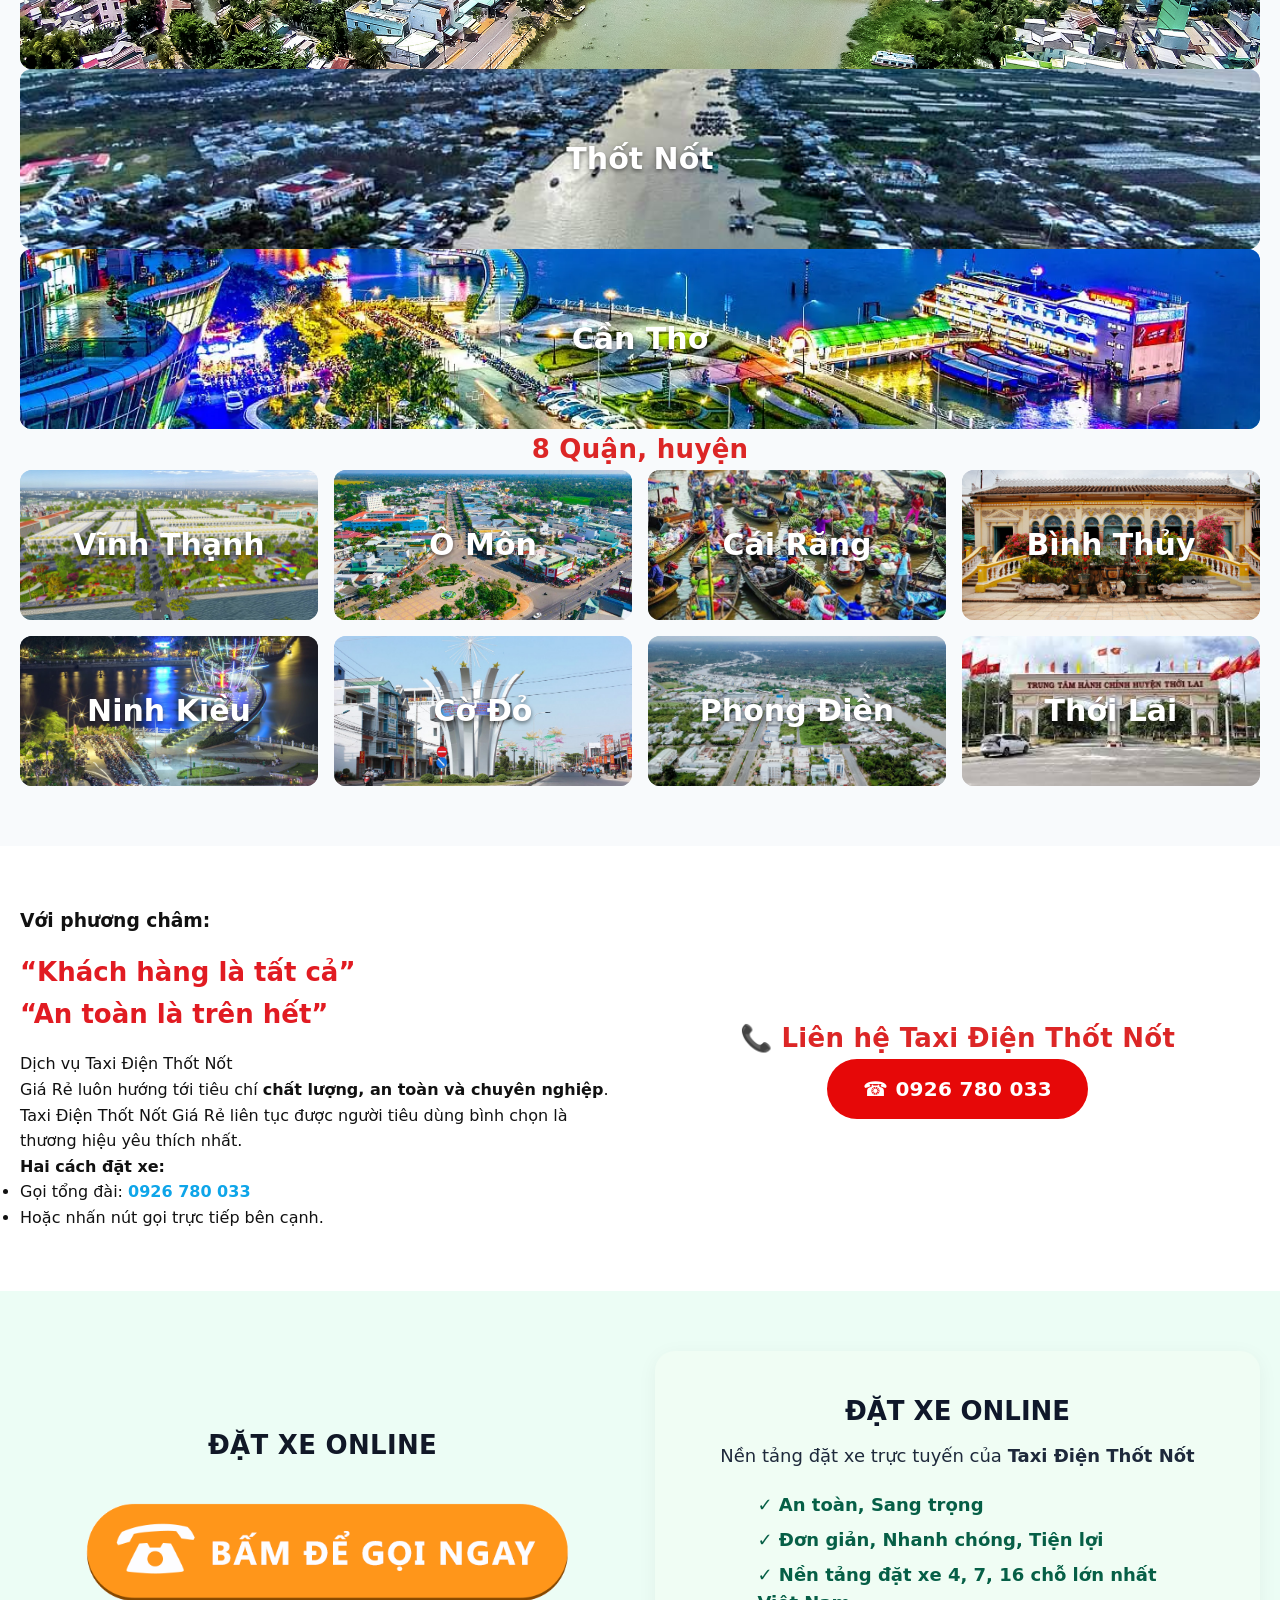
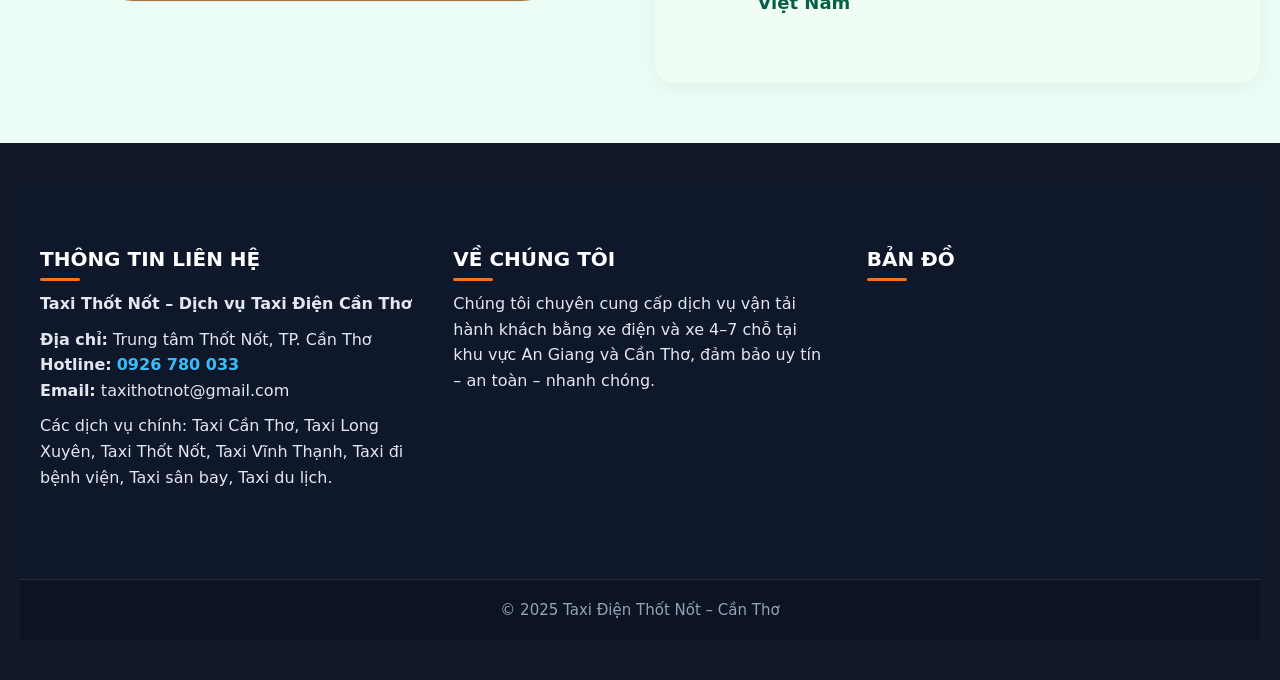
==== commit 791f0b80: "Update index.html" ====
--- a/index.html
+++ b/index.html
@@ -21,7 +21,7 @@
         </div>
 
         <div class="header-call">
-          <a href="tel:0926780033" class="button secondary is-xlarge">0926 780 033</a>
+          <a href="tel:0926780033" class="button secondary is-xlarge" style="font-size: 12px;">0926 780 033</a>
         </div>
       </div>
     </div>
@@ -101,7 +101,7 @@
             <div class="city-card" style="--bg:url('images/cantho.jpg')"><h1>Cần Thơ</h1></div>
           </div>
 
-          <p class="center"><span class="text-red">9 Quận, huyện</span></p>
+          <p class="center"><span class="text-red">8 Quận, huyện</span></p>
 
           <div class="grid-4 county-grid">
             <div class="county-card" style="--bg:url('images/vinhthanh.jpg')"><h1>Vĩnh Thạnh</h1></div>
@@ -231,3 +231,4 @@
 
 </body>
 </html>
+
--- a/styles.css
+++ b/styles.css
@@ -0,0 +1,948 @@
+:root {
+  --primary: #0ea5e9;
+  --accent: #16a34a;
+  --dark: #0f172a;
+  --text: #111827;
+  --muted: #6b7280;
+  --border: #e5e7eb;
+  --radius: 12px;
+  --shadow: 0 4px 20px rgba(0, 0, 0, 0.08);
+}
+
+/* ===== RESET ===== */
+* {
+  box-sizing: border-box;
+  margin: 0;
+  padding: 0;
+}
+body {
+  font-family: system-ui, -apple-system, 'Segoe UI', Roboto, sans-serif;
+  color: var(--text);
+  background: #fff;
+  line-height: 1.6;
+}
+a {
+  color: inherit;
+  text-decoration: none;
+}
+img {
+  max-width: 100%;
+  height: auto;
+  display: block;
+}
+
+/* ===== HEADER ===== */
+.header {
+  position: relative;
+  top: 0;
+  background: #fff;
+  border-bottom: 1px solid var(--border);
+  z-index: 50;
+}
+.nav {
+  display: flex;
+  align-items: center;
+  justify-content: space-between;
+  height: 90px; /* tăng chiều cao tổng thể */
+  padding: 0 24px;
+}
+
+.logo img {
+  height: 50px;
+}
+.menu {
+  list-style: none;
+  display: flex;
+  gap: 20px;
+  justify-content: center;
+}
+.menu li a {
+  font-weight: 700;
+  color: var(--dark);
+  text-transform: uppercase;
+  letter-spacing: 0.3px;
+  padding: 16px 12px; /* tăng khoảng đệm */
+  transition: all 0.25s ease;
+}
+
+.menu li a:hover,
+.menu li.active a {
+  color: var(--primary);
+  border-bottom: 3px solid var(--primary);
+}
+
+.header-call .button {
+  background: var(--accent);
+  color: #fff;
+  padding: 10px 16px;
+  border-radius: var(--radius);
+  font-weight: 700;
+}
+
+/* ===== HERO ===== */
+.section-hero {
+  background-image: var(--bg);
+  background-position: center;
+  background-size: cover;
+  padding: 120px 20px;
+  color: #fff;
+  text-align: center;
+}
+.hero-title {
+  font-size: 42px;
+  margin-bottom: 10px;
+  text-shadow: 0 2px 6px rgba(0, 0, 0, 0.4);
+}
+.hero-sub {
+  font-size: 20px;
+}
+
+/* ===== SECTION ===== */
+.section {
+  padding: 60px 20px;
+}
+.section-yellow {
+  background: #fffbea;
+}
+.section-green {
+  background: #ecfdf5;
+}
+.section-light {
+  background: #f8fafc;
+}
+.section-title {
+  text-align: center;
+  font-size: 28px;
+  margin-bottom: 30px;
+}
+
+/* ===== GRID ===== */
+.container {
+  max-width: 1400px;
+  margin: 0 auto;
+}
+.grid-2 {
+  display: grid;
+  grid-template-columns: repeat(2, 1fr);
+  gap: 30px;
+  align-items: center;
+}
+.grid-4 {
+  display: grid;
+  grid-template-columns: repeat(4, 1fr);
+  gap: 16px;
+}
+.cards-3 {
+  display: grid;
+  grid-template-columns: repeat(3, 1fr);
+  gap: 20px;
+}
+
+/* ===== TEXT & UTILS ===== */
+.center {
+  text-align: center;
+  font-size: 26px;  
+  font-weight: 800;
+  letter-spacing: .3px;
+}
+@media (min-width: 992px){
+  #section_1200975334 .center .text-red,
+  #section_1200975334 .center .text-red-strong{
+    font-size: 34px;      /* desktop */
+  }
+}
+.text-red {
+  color: #dc2626;
+}
+.text-red-strong {
+  color: #b91c1c;
+  font-weight: 700;
+}
+
+/* ===== BUTTON ===== */
+.button {
+  display: inline-block;
+  padding: 10px 18px;
+  border-radius: 20px;
+  border: 2px solid transparent;
+  font-weight: 700;
+  text-align: center;
+  transition: 0.2s;
+}
+.button.secondary {
+  background: var(--primary);
+  color: #fff;
+}
+.button.secondary:hover {
+  opacity: 0.9;
+}
+
+/* ===== ICON BOX ===== */
+.icon-box {
+  text-align: center;
+  background: #fff;
+  border: 1px solid var(--border);
+  border-radius: var(--radius);
+  padding: 20px;
+  box-shadow: var(--shadow);
+}
+.icon-box-img img {
+  width: 70px;
+  height: 70px;
+  margin: 0 auto 10px;
+}
+
+/* ===== CITY / COUNTY ===== */
+.city-card, .county-card {
+  position: relative;
+  background-image: var(--bg);
+  background-position: center;
+  background-size: cover;
+  border-radius: var(--radius);
+  height: 180px;
+  display: flex;
+  align-items: center;
+  justify-content: center;
+  color: #fff;
+  text-shadow: 0 2px 4px rgba(0, 0, 0, 0.5);
+  font-weight: 700;
+  font-size: 20px;
+}
+.county-card {
+  height: 150px;
+}
+
+/* Ảnh nền chuyển sang pseudo-element để scale */
+.city-card::before, .county-card::before{
+  content: "";
+  position: absolute; inset: 0;
+  background-image: var(--bg);
+  background-size: cover; background-position: center;
+  border-radius: inherit;
+  transition: transform .6s ease, filter .6s ease;
+  z-index: 0;
+}
+
+/* Nội dung text vẫn nổi trên ảnh */
+.city-card > *, .county-card > *{ position: relative; z-index: 1; }
+
+/* Hover: ảnh phóng nhẹ + tối nhẹ, card nổi lên */
+.city-card:hover::before, .county-card:hover::before{
+  transform: scale(1.06);
+  filter: brightness(.9);
+}
+.city-card:hover, .county-card:hover{
+  transform: translateY(-4px);
+  box-shadow: 0 10px 26px rgba(0,0,0,.18);
+}
+
+/* ===== FOOTER ===== */
+.footer-wrapper {
+  background: #111827;
+  color: #e5e7eb;
+  padding: 40px 20px;
+}
+.footer-grid {
+  display: grid;
+  grid-template-columns: repeat(auto-fit, minmax(250px, 1fr));
+  gap: 20px;
+}
+.widget-title {
+  font-weight: 700;
+  margin-bottom: 8px;
+  display: block;
+}
+.divider {
+  width: 60px;
+  height: 3px;
+  background: var(--primary);
+  margin-bottom: 10px;
+}
+.img-full {
+  width: 180px;
+}
+
+/* ===== RESPONSIVE ===== */
+@media (max-width: 960px) {
+  .grid-2 {
+    grid-template-columns: 1fr;
+  }
+  .cards-3, .grid-4 {
+    grid-template-columns: 1fr 1fr;
+  }
+}
+@media (max-width: 600px) {
+  .cards-3, .grid-4 {
+    grid-template-columns: 1fr;
+  }
+  .hero-title {
+    font-size: 32px;
+  }
+}
+
+/* ====== NÚT LIÊN HỆ NỔI ====== */
+#button-contact-vr {
+  position: fixed;
+  bottom: 20px;
+  right: 20px;
+  z-index: 9999;
+  display: flex;
+  flex-direction: column;
+  gap: 16px;
+}
+
+/* --- Vòng tròn ngoài --- */
+.phone-vr-circle-fill {
+  width: 70px;
+  height: 70px;
+  top: 0;
+  left: 0;
+  position: absolute;
+  border-radius: 50%;
+  opacity: 0.75;
+  animation: phonePulse 1.6s infinite ease-in-out;
+}
+
+/* --- Icon trung tâm --- */
+.phone-vr-img-circle {
+  width: 50px;
+  height: 50px;
+  top: 10px;
+  left: 10px;
+  position: absolute;
+  border-radius: 50%;
+  display: flex;
+  align-items: center;
+  justify-content: center;
+  animation: phoneRing 1.2s infinite ease-in-out;
+}
+
+.phone-vr-img-circle img {
+  width: 22px;
+  height: 22px;
+}
+
+/* --- Gói chung cho 1 nút --- */
+.button-contact {
+  position: relative;
+  width: 60px;
+  height: 60px;
+  cursor: pointer;
+}
+
+/* ZALO - màu xanh */
+#zalo-vr .phone-vr-circle-fill {
+  background-color: rgba(33,150,243,0.7);
+  box-shadow: 0 0 0 0 #2196f3;
+}
+
+#zalo-vr .phone-vr-img-circle {
+  background-color: #2196f3;
+}
+
+/* GỌI NGAY - màu đỏ */
+#contact-vr .phone-vr-circle-fill {
+  background-color: rgba(230,8,8,0.7);
+  box-shadow: 0 0 0 0 #e60808;
+}
+
+#contact-vr .phone-vr-img-circle {
+  background-color: #e60808;
+}
+
+/* ===== Hiệu ứng animation ===== */
+@keyframes phonePulse {
+  0% {
+    transform: scale(0.9);
+    box-shadow: 0 0 0 0 rgba(0,0,0,0.3);
+  }
+  70% {
+    transform: scale(1);
+    box-shadow: 0 0 0 15px transparent;
+  }
+  100% {
+    transform: scale(0.9);
+    box-shadow: 0 0 0 0 transparent;
+  }
+}
+
+@keyframes phoneRing {
+  0% { transform: rotate(0deg); }
+  10% { transform: rotate(-15deg); }
+  20% { transform: rotate(15deg); }
+  30% { transform: rotate(-15deg); }
+  40% { transform: rotate(15deg); }
+  50% { transform: rotate(0deg); }
+  100% { transform: rotate(0deg); }
+}
+
+/* ========== HEADER – LOGO / SEARCH / CALL BUTTON ========== */
+
+/* Khung nav */
+.header .nav {
+  display: grid;
+  grid-template-columns: 200px 1fr auto;
+  gap: 24px;
+  align-items: center;
+  height: 90px; /* cao hơn 1 chút cho thoáng */
+}
+
+/* Logo cao rõ nét */
+.logo img {
+  height: 60px;
+  width: auto;
+}
+
+/* Form search lớn & bo tròn */
+.searchform {
+  position: relative;
+  width: 100%;
+  max-width: 780px;
+  margin: 0 auto;
+}
+.search-field {
+  width: 100%;
+  height: 46px;
+  padding: 0 54px 0 16px;
+  border: 1px solid var(--border);
+  border-radius: 999px;
+  outline: none;
+  background: #fff;
+  font-size: 15px;
+  transition: box-shadow .2s, border-color .2s;
+}
+.search-field::placeholder { color: #9ca3af; }
+.search-field:focus {
+  border-color: #d1d5db;
+  box-shadow: 0 0 0 4px rgba(14,165,233,.15);
+}
+
+/* Nút kính lúp dính mép phải input */
+.btn.btn-secondary {
+  position: absolute;
+  right: 6px;
+  top: 50%;
+  transform: translateY(-50%);
+  height: 36px;
+  min-width: 42px;
+  border: 0;
+  border-radius: 999px;
+  background: #e4570c; /* cam đậm giống ảnh top */
+  color: #fff;
+  font-weight: 700;
+  cursor: pointer;
+}
+.btn.btn-secondary:hover { opacity: .9; }
+
+/* Nút gọi màu đỏ + pulse (fade in/out) */
+.header-call .button {
+  --red: #b30000;         /* nền chính */
+  --red-strong: #8f0000;  /* bóng đổ */
+  background: var(--red);
+  color: #fff;
+  height: 56px;
+  display: inline-flex;
+  align-items: center;
+  justify-content: center;
+  padding: 0 22px;
+  border-radius: 9999px;
+  font-size: 18px;
+  font-weight: 800;
+  letter-spacing: .3px;
+  box-shadow: 0 6px 0 var(--red-strong), 0 10px 22px rgba(179,0,0,.25);
+  border: none;
+  text-transform: none;
+  animation: headerPulse 1.8s ease-in-out infinite;
+  transition: transform .15s ease, box-shadow .15s ease, background .15s ease;
+}
+.header-call .button:hover {
+  transform: translateY(-1px);
+  box-shadow: 0 7px 0 var(--red-strong), 0 14px 28px rgba(179,0,0,.28);
+}
+.header-call .button:active {
+  transform: translateY(1px);
+  box-shadow: 0 4px 0 var(--red-strong), 0 8px 18px rgba(179,0,0,.22);
+}
+
+/* Hiệu ứng fade/pulse */
+@keyframes headerPulse {
+  0%   { box-shadow: 0 6px 0 var(--red-strong), 0 0 0 0 rgba(179,0,0,.35); }
+  50%  { box-shadow: 0 6px 0 var(--red-strong), 0 0 0 14px rgba(179,0,0,0); }
+  100% { box-shadow: 0 6px 0 var(--red-strong), 0 0 0 0 rgba(179,0,0,.35); }
+}
+
+/* Thanh menu dưới sát lề trái/phải đẹp hơn (tùy chọn) */
+.header-bottom {
+  background: #16a34a;
+  padding: 12px 24px;
+}
+
+.header-bottom .menu li a {
+  color: #fff;
+}
+
+.header-bottom .menu li a:hover,
+.header-bottom .menu li.active a {
+  color: #ffeb3b;
+  border-bottom: none;
+}
+
+
+/* Responsive: xếp dọc logo / search / call trên màn nhỏ */
+@media (max-width: 960px) {
+  .header .nav {
+    grid-template-columns: 1fr auto;
+    grid-template-rows: auto auto;
+    row-gap: 14px;
+  }
+  .logo { grid-column: 1 / 2; }
+  .searchform { grid-column: 1 / -1; order: 3; }
+  .header-call { grid-column: 2 / 3; justify-self: end; }
+  .header-call .button { height: 48px; font-size: 16px; padding: 0 18px; }
+}
+
+/* ===== NÚT GỌI TRONG NỘI DUNG (MÀU ĐỎ + ZOOM IN/OUT) ===== */
+.button.secondary.is-xlarge {
+  background: #e60808;               /* đỏ chính */
+  color: #fff;
+  border: none;
+  font-size: 20px;
+  font-weight: 700;
+  padding: 14px 36px;
+  border-radius: 50px;
+  display: inline-flex;
+  align-items: center;
+  justify-content: center;
+  gap: 8px;
+  box-shadow: 0 0 0 0 rgba(230, 8, 8, 0.6);
+  animation: pulseCall 1.8s infinite ease-in-out; /* hiệu ứng zoom */
+  transition: transform 0.2s ease;
+}
+
+.button.secondary.is-xlarge:hover {
+  transform: scale(1.05);
+  background: #c30000;
+}
+
+/* Hiệu ứng zoom in/out */
+@keyframes pulseCall {
+  0% {
+    transform: scale(0.95);
+    box-shadow: 0 0 0 0 rgba(230, 8, 8, 0.5);
+  }
+  70% {
+    transform: scale(1);
+    box-shadow: 0 0 0 16px rgba(230, 8, 8, 0);
+  }
+  100% {
+    transform: scale(0.95);
+    box-shadow: 0 0 0 0 rgba(230, 8, 8, 0.5);
+  }
+}
+
+/* Canh TRÁI riêng nút gọi ở section dịch vụ */
+#section_1911010209 p.center {
+  text-align: left;            /* bỏ canh giữa */
+  margin-top: 20px;
+}
+
+#section_1911010209 .button.secondary.is-xlarge {
+  margin-left: 0;              /* bảo đảm không bị đẩy sang phải */
+}
+
+/* --- SECTION LIÊN HỆ --- */
+.contact-section {
+  padding: 60px 20px;
+  background: #fff;
+}
+
+.contact-grid {
+  display: grid;
+  grid-template-columns: repeat(auto-fit, minmax(380px, 1fr));
+  gap: 40px;
+  align-items: center;
+}
+
+.contact-left {
+  color: #111;
+  line-height: 1.6;
+}
+
+.motto {
+  color: #e11b22;
+  font-size: 26px;
+  font-weight: 700;
+  margin: 16px 0;
+}
+
+.hotline {
+  color: #0ea5e9;
+  font-weight: 600;
+  text-decoration: none;
+}
+
+.contact-right h3 {
+  color: #e11b22;
+  font-size: 24px;
+  display: flex;
+  align-items: center;
+  gap: 8px;
+  border-bottom: 2px solid #eee;
+  padding-bottom: 10px;
+}
+
+.contact-icon img {
+  width: 60px;
+  margin: 20px auto;
+  display: block;
+  animation: bounce 1.5s infinite;
+}
+
+@keyframes bounce {
+  0%, 100% { transform: translateY(0); }
+  50% { transform: translateY(6px); }
+}
+
+.call-button {
+  display: inline-block;
+  background: #c73300;
+  color: #fff;
+  font-size: 20px;
+  font-weight: 700;
+  padding: 12px 30px;
+  border-radius: 30px;
+  text-decoration: none;
+  transition: background 0.3s;
+}
+
+.call-button:hover { background: #e14a00; }
+
+/* --- MAP SECTION --- */
+.map-call {
+  display: grid;
+  grid-template-columns: repeat(auto-fit, minmax(380px, 1fr));
+  align-items: center;
+  gap: 40px;
+  background: #f0fdf4;
+  padding: 40px 20px;
+  border-radius: 20px;
+  margin-top: 40px;
+}
+
+.map-left h3 {
+  color: #0f172a;
+  font-size: 24px;
+  font-weight: 800;
+  margin-bottom: 20px;
+}
+
+.cta-btn {
+  display: inline-block;
+  background: #f97316;
+  color: #fff;
+  font-size: 26px;
+  font-weight: 800;
+  padding: 20px 50px;
+  border-radius: 60px;
+  box-shadow: 3px 4px 0 #a35100;
+  text-decoration: none;
+  transition: transform .2s, box-shadow .2s;
+}
+
+.cta-btn:hover {
+  transform: translateY(-3px);
+  box-shadow: 5px 7px 0 #a35100;
+}
+/* ===== CONTACT LEFT – SECTION_58169097 ===== */
+#section_58169097 .contact-left {
+  max-width: 680px;              /* dễ đọc, không quá dài dòng */
+  color: #0f172a;
+  line-height: 1.7;
+}
+
+#section_58169097 .contact-left h3 {
+  font-size: 22px;
+  font-weight: 800;
+  margin: 0 0 14px;
+  color: #0f172a;                 /* đen, nổi bật đề mục */
+}
+
+#section_58169097 .contact-left .motto {
+  margin: 8px 0 18px;
+  font-size: 34px;                /* to rõ như hình bạn gửi */
+  font-weight: 800;
+  line-height: 1.3;
+  color: #e11d2a;                 /* đỏ đậm */
+}
+
+#section_58169097 .contact-left p {
+  font-size: 18px;
+  margin: 10px 0;
+  color: #111827;
+}
+
+#section_58169097 .contact-left b {
+  font-weight: 800;               /* nhấn mạnh cụm in đậm */
+}
+
+#section_58169097 .contact-left ul {
+  list-style: none;
+  margin: 8px 0 0;
+  padding: 0;
+}
+
+#section_58169097 .contact-left li {
+  position: relative;
+  padding-left: 22px;             /* chừa chỗ cho bullet tuỳ biến */
+  margin: 8px 0;
+  font-size: 18px;
+}
+
+#section_58169097 .contact-left li::before {
+  content: "•";
+  position: absolute;
+  left: 0;
+  top: 0;
+  line-height: 1;
+  font-size: 26px;
+  color: #16a34a;                 /* bullet xanh lá */
+}
+
+/* Hotline xanh + nét gạch chấm khi hover */
+#section_58169097 .contact-left .hotline {
+  color: #0ea5e9;
+  font-weight: 700;
+  text-decoration: none;
+  border-bottom: 2px dotted rgba(14,165,233,.45);
+}
+#section_58169097 .contact-left .hotline:hover {
+  color: #0284c7;
+  border-bottom-color: #0284c7;
+}
+
+/* Responsive */
+@media (max-width: 960px) {
+  #section_58169097 .contact-left .motto { font-size: 30px; }
+}
+@media (max-width: 600px) {
+  #section_58169097 .contact-left .motto { font-size: 26px; }
+  #section_58169097 .contact-left p,
+  #section_58169097 .contact-left li { font-size: 16px; }
+}
+
+/* === ĐẶT XE ONLINE (THAY MAP) === */
+.online-booking {
+  background: #f0fdf4; /* xanh nhạt nhẹ */
+  border-radius: 20px;
+  padding: 40px 30px;
+  text-align: center;
+  box-shadow: 0 4px 20px rgba(0, 0, 0, 0.05);
+  transition: all 0.3s ease;
+}
+
+.online-booking:hover {
+  transform: translateY(-4px);
+  box-shadow: 0 8px 25px rgba(0, 0, 0, 0.1);
+}
+
+.online-booking h3 {
+  color: #0f172a;
+  font-size: 26px;
+  font-weight: 800;
+  margin-bottom: 10px;
+  text-transform: uppercase;
+}
+
+.online-booking .desc {
+  font-size: 18px;
+  color: #1e293b;
+  margin-bottom: 20px;
+}
+
+.online-booking ul {
+  list-style: none;
+  padding: 0;
+  margin: 0 0 25px;
+}
+
+.online-booking li {
+  font-size: 18px;
+  color: #065f46;
+  margin: 6px 0;
+  font-weight: 600;
+  text-align: left;
+  max-width: 400px;
+  margin-left: auto;
+  margin-right: auto;
+}
+
+.online-booking .cta-btn {
+  display: inline-block;
+  background: #f97316;
+  color: #fff;
+  font-size: 22px;
+  font-weight: 800;
+  padding: 18px 40px;
+  border-radius: 50px;
+  box-shadow: 3px 4px 0 #a35100;
+  text-decoration: none;
+  transition: all 0.2s ease-in-out;
+}
+
+.online-booking .cta-btn:hover {
+  transform: translateY(-3px);
+  box-shadow: 5px 6px 0 #a35100;
+  background: #fb923c;
+}
+
+/* Responsive */
+@media (max-width: 768px) {
+  .online-booking {
+    padding: 30px 20px;
+  }
+  .online-booking h3 {
+    font-size: 22px;
+  }
+  .online-booking .cta-btn {
+    font-size: 20px;
+    padding: 15px 30px;
+  }
+}
+
+/* === FOOTER === */
+.dark-footer {
+  background: #0f172a;
+  color: #f1f5f9;
+  padding: 60px 20px;
+}
+
+.footer-grid {
+  display: grid;
+  grid-template-columns: repeat(auto-fit, minmax(300px, 1fr));
+  gap: 40px;
+}
+
+.footer-col p {
+  line-height: 1.6;
+  margin: 10px 0;
+  color: #e2e8f0;
+}
+
+.footer-title {
+  font-size: 20px;
+  font-weight: 800;
+  text-transform: uppercase;
+  color: #fff;
+  margin-bottom: 16px;
+  position: relative;
+}
+
+.footer-title::after {
+  content: "";
+  position: absolute;
+  left: 0;
+  bottom: -6px;
+  width: 40px;
+  height: 3px;
+  background: #f97316;
+  border-radius: 4px;
+}
+
+.footer-hotline {
+  color: #38bdf8;
+  font-weight: 700;
+  text-decoration: none;
+}
+
+.footer-hotline:hover {
+  color: #0ea5e9;
+  text-decoration: underline;
+}
+
+.footer-sub {
+  font-weight: 600;
+  color: #e0e0e0;
+  margin-bottom: 8px;
+}
+
+.footer-bottom {
+  text-align: center;
+  background: #0c1322;
+  color: #94a3b8;
+  font-size: 15px;
+  padding: 18px;
+  border-top: 1px solid rgba(255, 255, 255, 0.1);
+}
+
+/* Responsive */
+@media (max-width: 768px) {
+  .footer-grid {
+    grid-template-columns: 1fr;
+    text-align: center;
+  }
+  .footer-title::after { left: 50%; transform: translateX(-50%); }
+}
+
+html { scroll-behavior: smooth; }
+section { scroll-margin-top: 80px; }
+
+/* ========== MOBILE HEADER FIX ========== */
+@media (max-width: 768px) {
+  /* Hàng trên: logo + search + nút gọi */
+  .header .nav {
+    grid-template-columns: 120px auto;   /* logo + khu vực còn lại */
+    grid-template-rows: auto auto;
+    gap: 10px;
+    height: auto;
+  }
+
+  .logo img {
+    height: 42px;
+  }
+
+  .searchform {
+    grid-column: 1 / -1;
+    order: 3;
+  }
+
+  .header-call {
+    justify-self: end;
+  }
+
+  .header-call .button {
+    height: 40px;
+    padding: 0 14px;
+    font-size: 14px;
+    box-shadow: 0 4px 0 #8f0000, 0 8px 16px rgba(179,0,0,.22);
+  }
+
+  /* Hàng menu dưới: 1 hàng, vuốt ngang, không xuống dòng */
+  .header-bottom {
+    padding: 8px 10px;
+  }
+
+  .header-bottom .menu {
+    display: flex;
+    flex-wrap: nowrap;           /* không cho wrap */
+    gap: 10px;
+    overflow-x: auto;            /* vuốt ngang */
+    -webkit-overflow-scrolling: touch;
+    white-space: nowrap;
+    scrollbar-width: none;       /* ẩn scrollbar trên Firefox */
+  }
+  .header-bottom .menu::-webkit-scrollbar { display: none; } /* ẩn scrollbar trên WebKit */
+
+  .header-bottom .menu li {
+    flex: 0 0 auto;              /* mỗi mục có bề rộng theo nội dung */
+  }
+
+  .header-bottom .menu li a {
+    font-size: 13px;
+    padding: 10px 12px;
+    border: 0;                   /* bỏ gạch chân hover ở mobile */
+    word-break: keep-all;        /* tránh bẻ chữ */
+  }
+}
+
+/* Tránh bẻ chữ trên mọi kích thước */
+.menu li a { word-break: keep-all; }
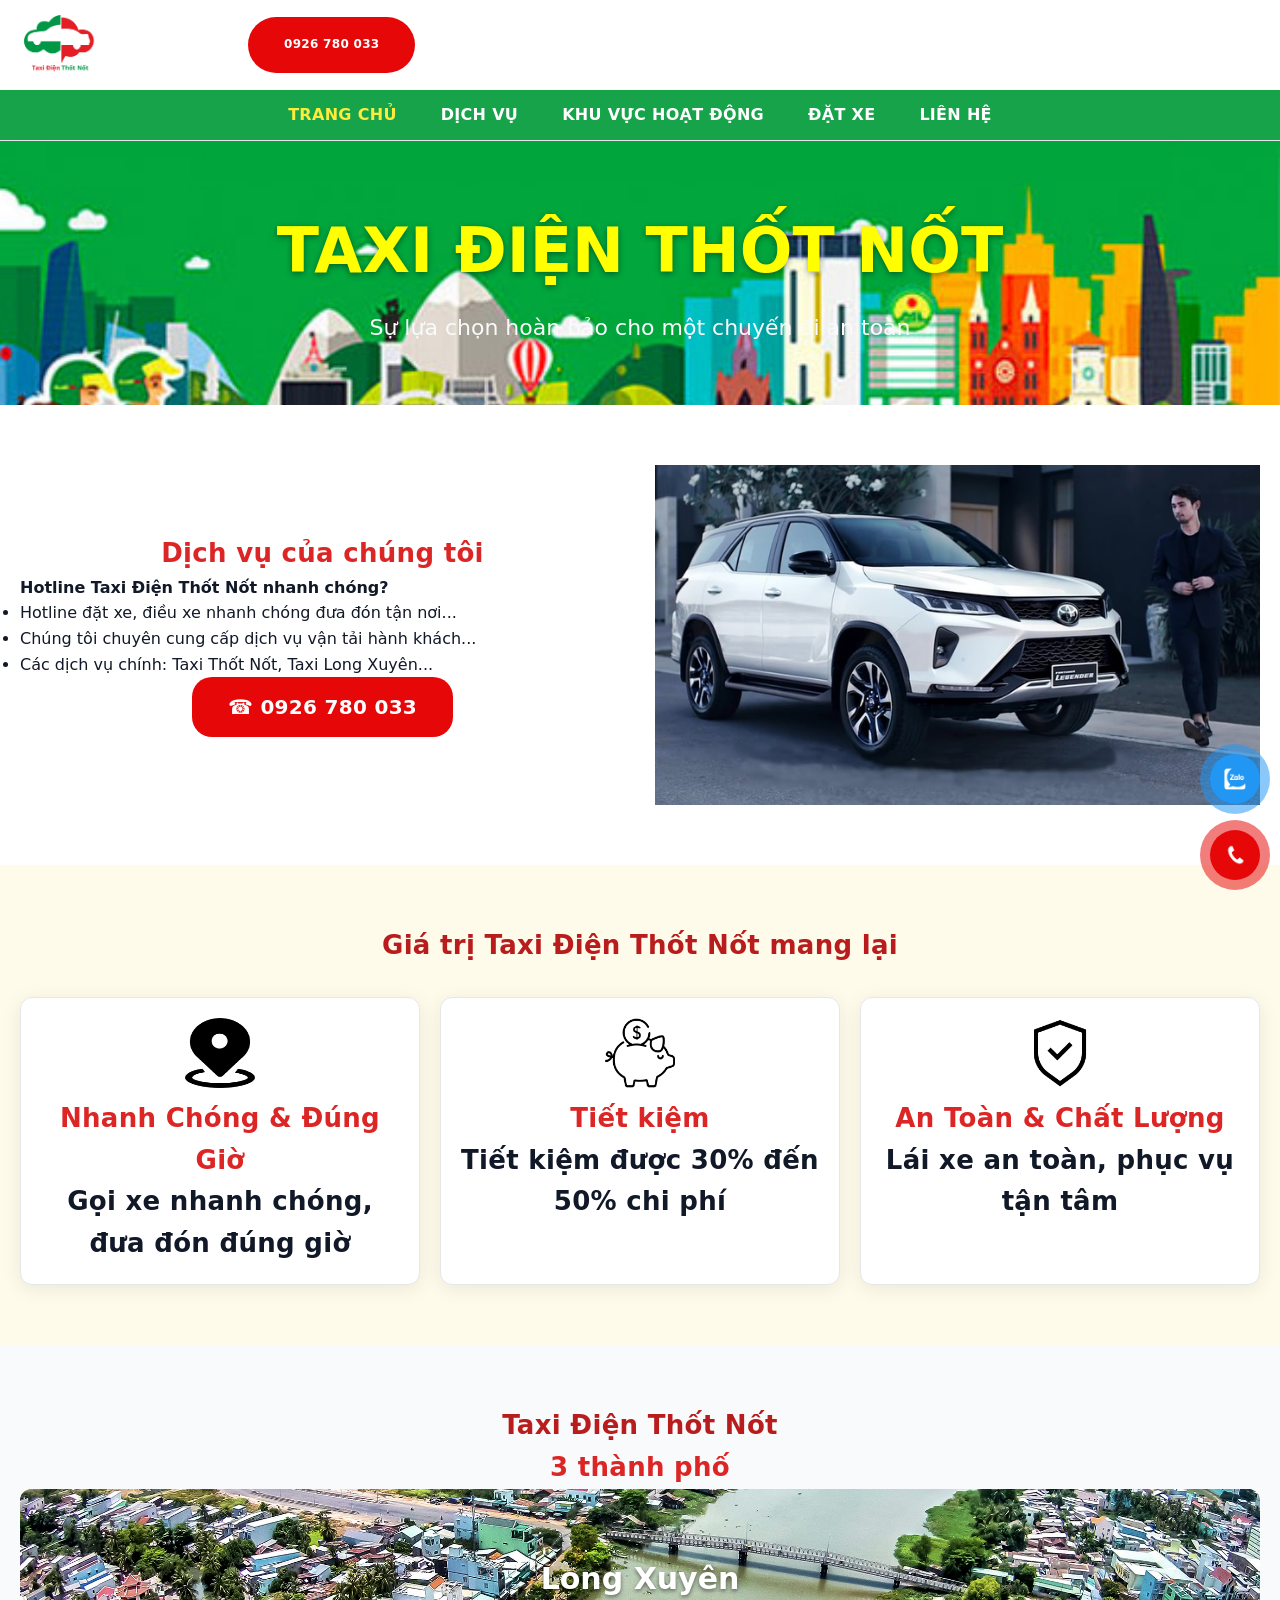
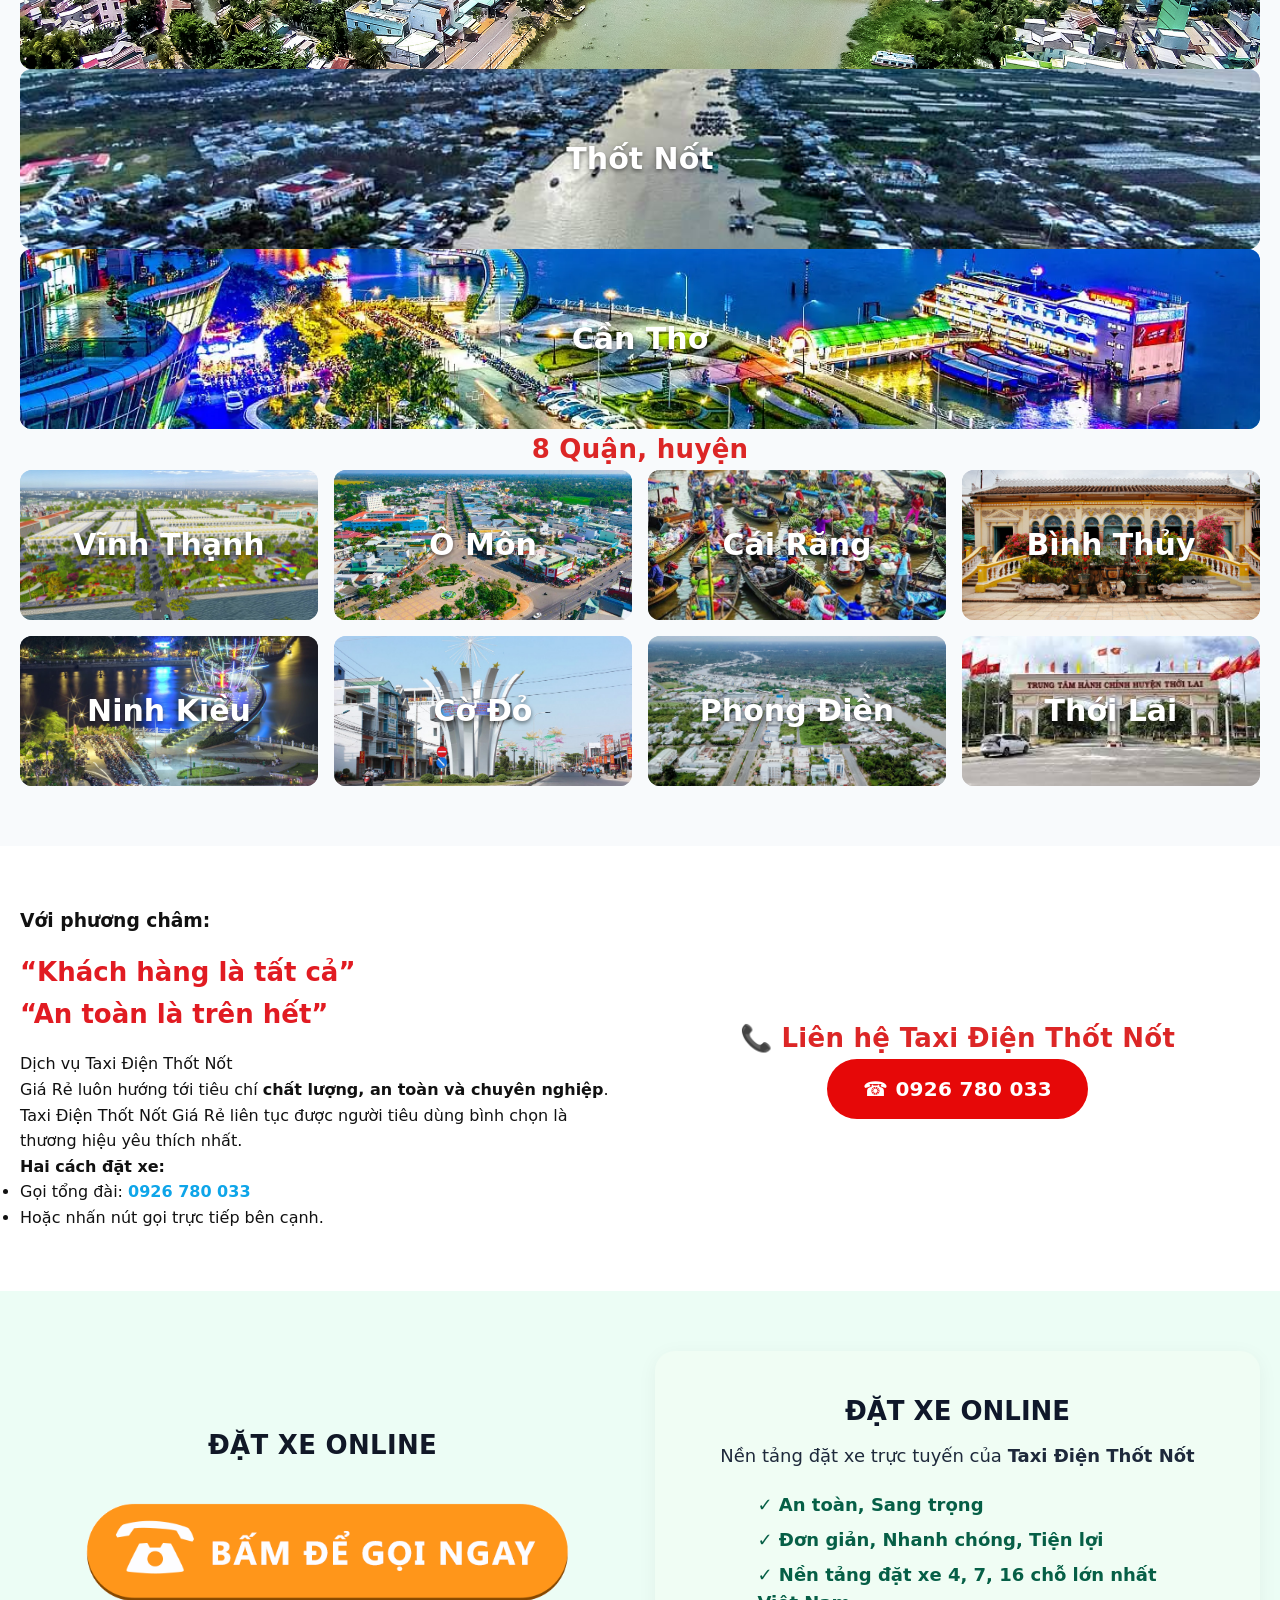
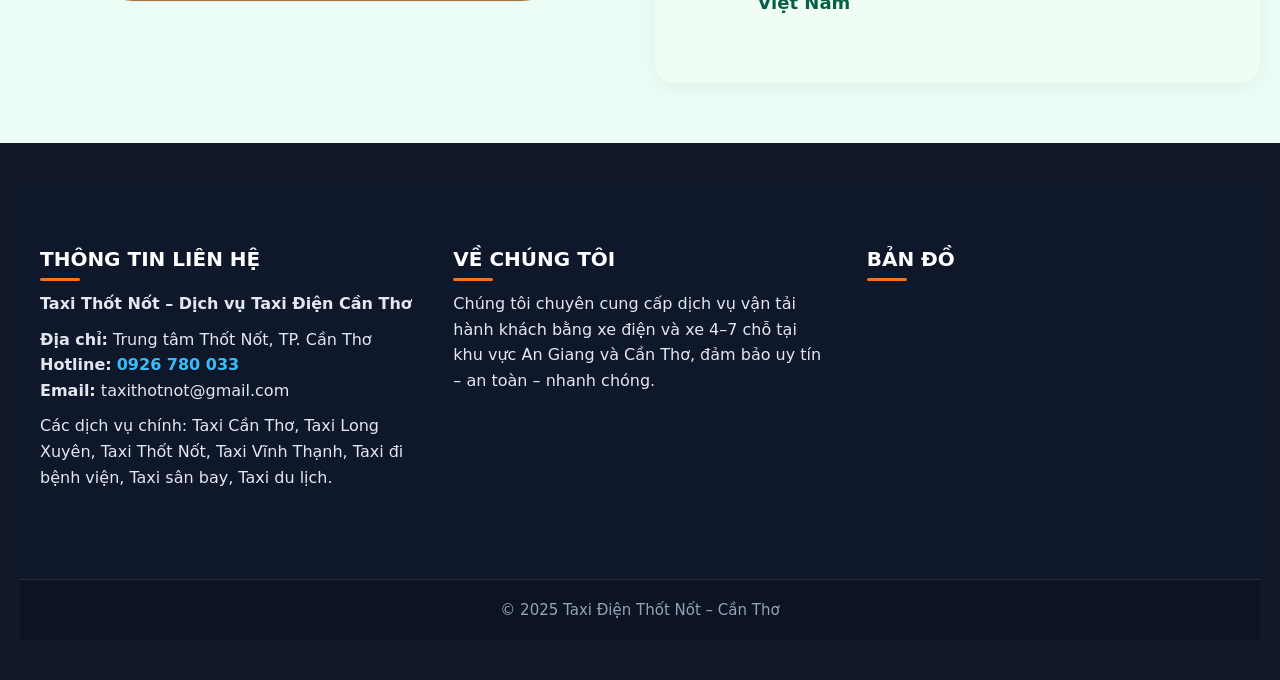
==== commit 09899d80: "Update index.html" ====
--- a/index.html
+++ b/index.html
@@ -5,7 +5,14 @@
   <meta name="robots" content="noindex, nofollow">
   <meta name="viewport" content="width=device-width, initial-scale=1">
   <title>Tổng Đài Taxi Điện Thốt Nốt</title>
-
+<!-- Google tag (gtag.js) -->
+  <script async src="https://www.googletagmanager.com/gtag/js?id=AW-17673657949"></script>
+  <script>
+    window.dataLayer = window.dataLayer || [];
+    function gtag(){dataLayer.push(arguments);}
+    gtag('js', new Date());
+    gtag('config', 'AW-17673657949');
+  </script>
   <link rel="icon" href="images/cropped-taxisaodo-32x32.png" sizes="32x32">
   <link rel="stylesheet" href="styles.css">
 </head>
@@ -232,3 +239,4 @@
 </body>
 </html>
 
+
